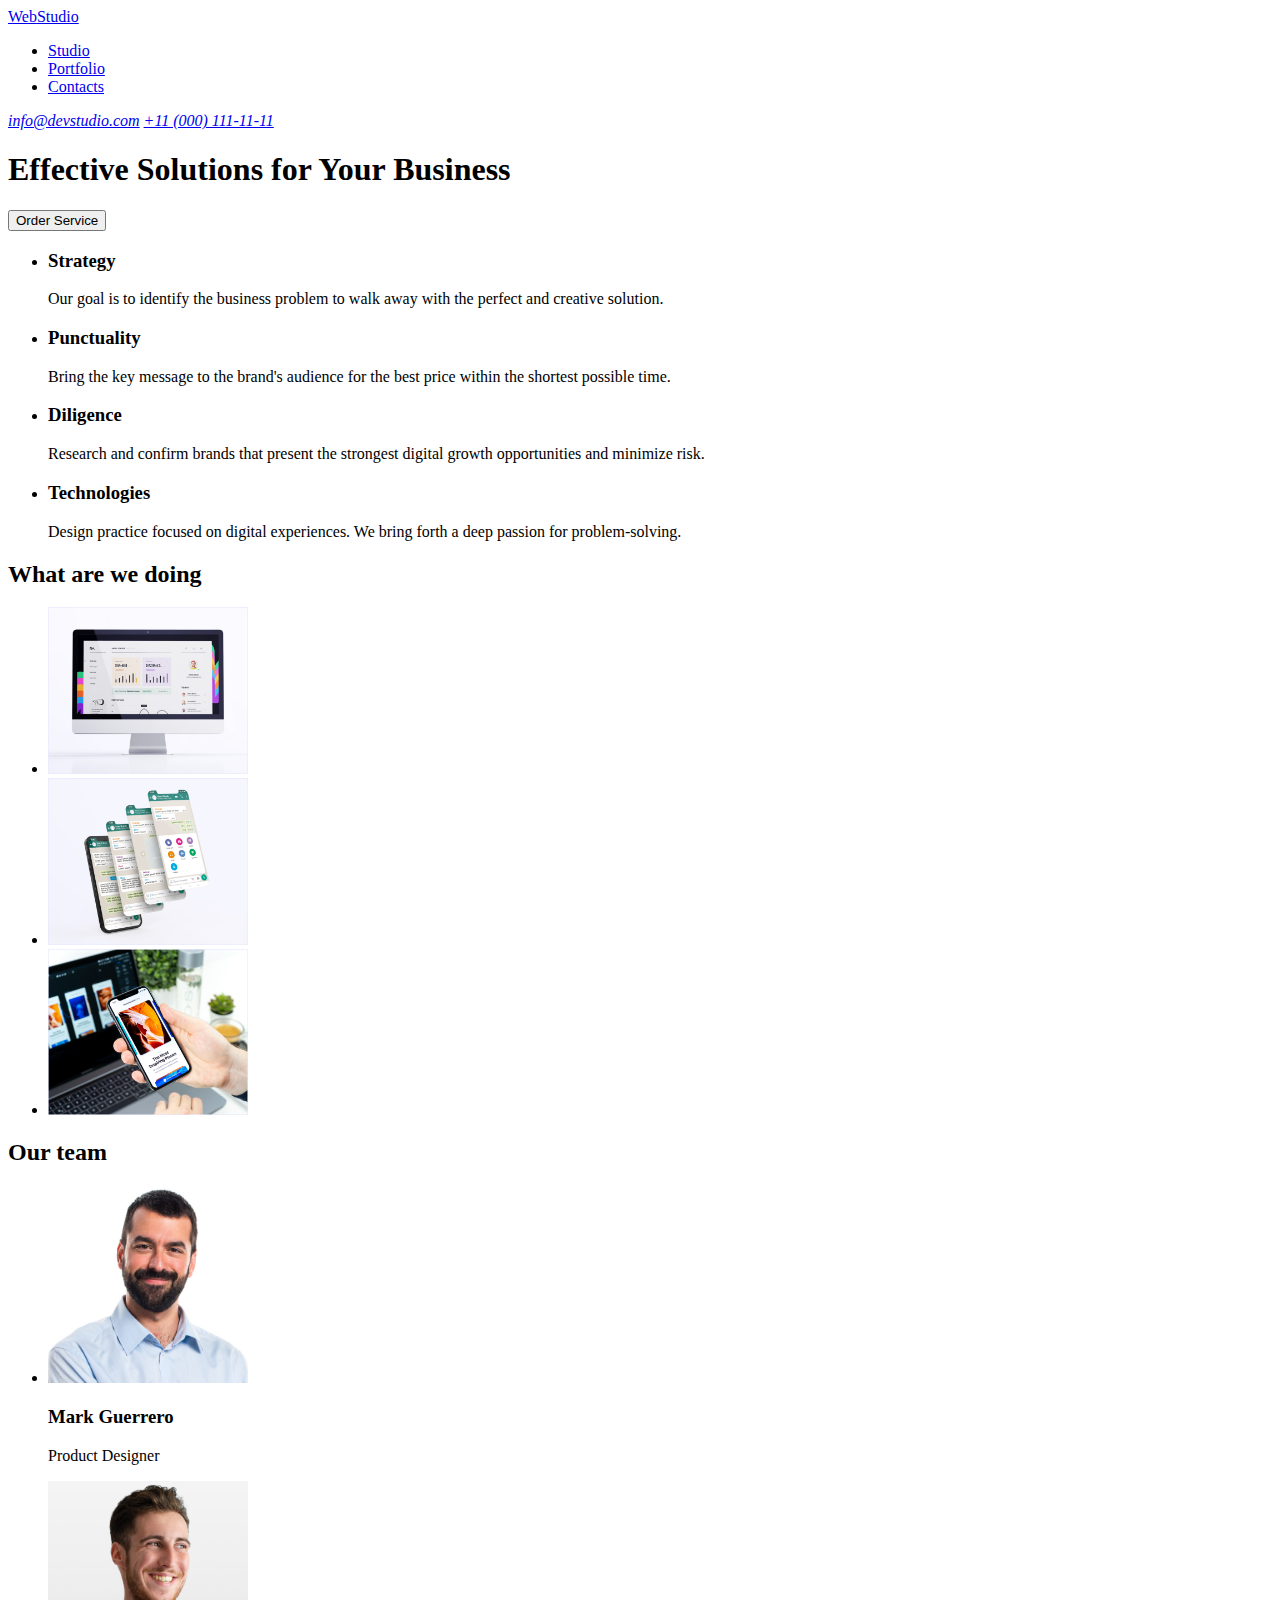
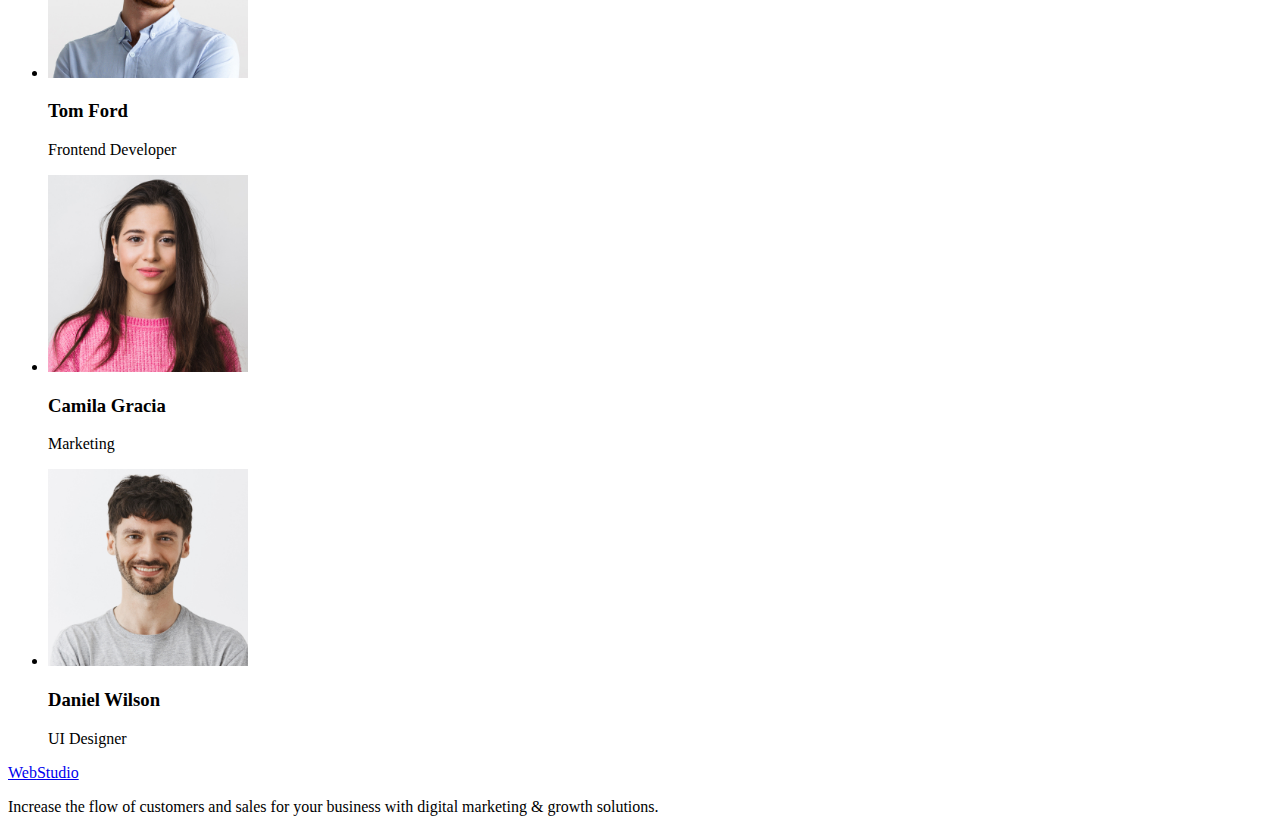
==== index.html @ 69e65d6e "first commit" ====
<!DOCTYPE html>
<html lang="en">
<head>
    <meta charset="UTF-8">
    <meta name="viewport" content="width=device-width, initial-scale=1.0">
    <title>Homework #1</title>
</head>
<body>
    <header>
        <a href="#" class="logo">
            Web<span class="logo-span">Studio</span>
        </a>

        <nav class="nav">
            <ul class="nav-list">
                <li class="nav-list-item">
                    <a href="#">Studio</a>
                </li>
                <li class="nav-list-item">
                    <a href="portfolio.html">Portfolio</a>
                </li>
                <li class="nav-list-item">
                    <a href="contacts.html">Contacts</a>
                </li>
            </ul>
        </nav>

        <address class="address">
            <a href="mailto:info@devstudio.com">info@devstudio.com</a>
            <a href="tel:+380000000000">+11 (000) 111-11-11</a>
        </address>
    </header>

    <main>
        <section>
            <h1>
                Effective Solutions for Your Business
            </h1>

            <button type="button">Order Service</button>
        </section>

        <section>
            <ul>
                <li>
                    <h3>Strategy</h3>
                    <p>Our goal is to identify the business problem to walk away with the perfect and creative solution.</p>
                </li>
                <li>
                    <h3>Punctuality</h3>
                    <p>Bring the key message to the brand's audience for the best price within the shortest possible time.</p>
                </li>
                <li>
                    <h3>Diligence</h3>
                    <p>Research and confirm brands that present the strongest digital growth opportunities and minimize risk.</p>
                </li>
                <li>
                    <h3>Technologies</h3>
                    <p>Design practice focused on digital experiences. We bring forth a deep passion for problem-solving.</p>
                </li>
            </ul>
        </section>

        <section>
            <h2>What are we doing</h2>

            <ul>
                <li>
                    <img src="images/rectangle-71.jpg" alt="web design" width="200">
                </li>
                <li>
                    <img src="images/rectangle-72.jpg" alt="web design" width="200">
                </li>
                <li>
                    <img src="images/rectangle-73.jpg" alt="web design" width="200">
                </li>
            </ul>
        </section>

        <section>
            <h2>Our team</h2>

            <ul>
                <li>
                    <img src="images/img1.jpg" alt="Mark Guerrero Image" width="200">
                    <h3>Mark Guerrero</h3>
                    <p>Product Designer</p>
                </li>
                <li>
                    <img src="images/img2.jpg" alt="Tom Ford Image" width="200">
                    <h3>Tom Ford</h3>
                    <p>Frontend Developer</p>
                </li>
                <li>
                    <img src="images/img3.jpg" alt="Camila Gracia Image" width="200">
                    <h3>Camila Gracia</h3>
                    <p>Marketing</p>
                </li>
                <li>
                    <img src="images/img4.jpg" alt="Daniel Wilson Image" width="200">
                    <h3>Daniel Wilson</h3>
                    <p>UI Designer</p>
                </li>
            </ul>
        </section>
    </main>

    <footer>
        <a href="#">
            Web<span>Studio</span>
        </a>

        <p>
            Increase the flow of customers and sales for your business with digital marketing & growth solutions.
        </p>
    </footer>
</body>
</html>
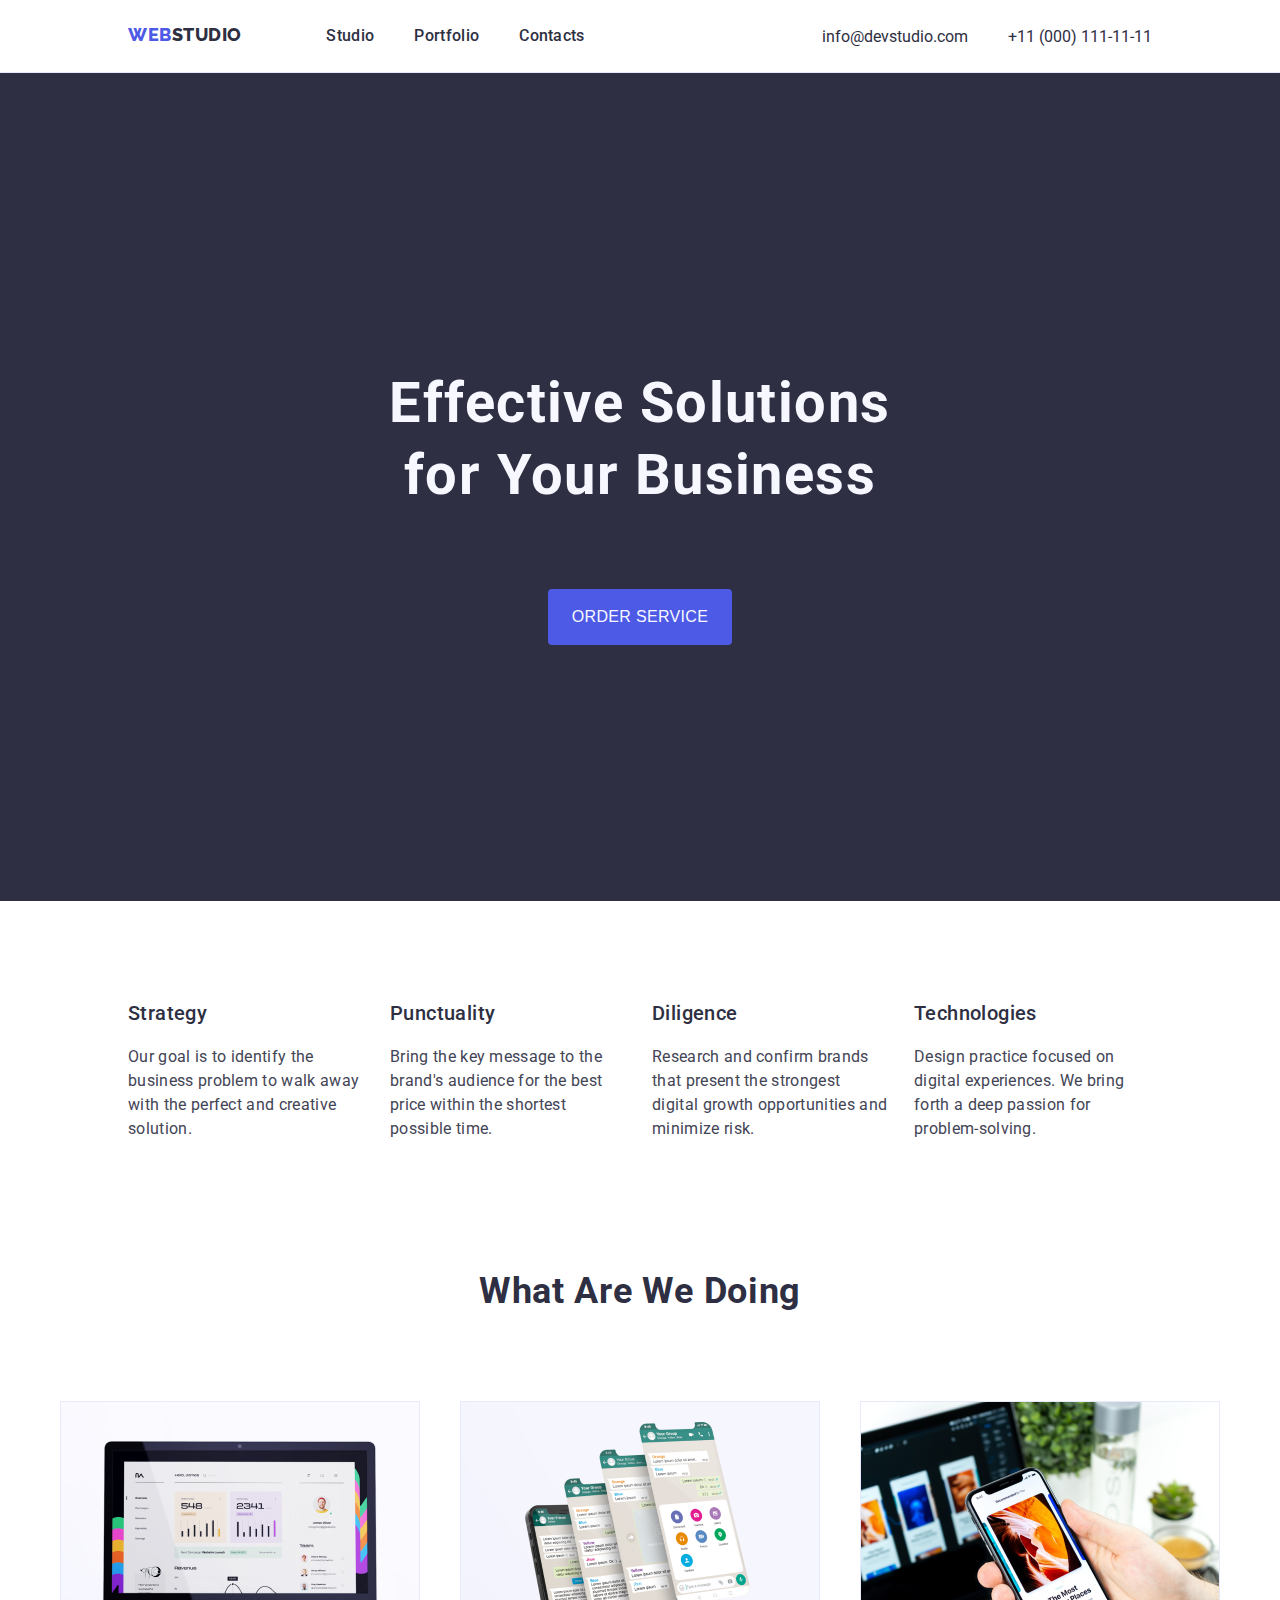
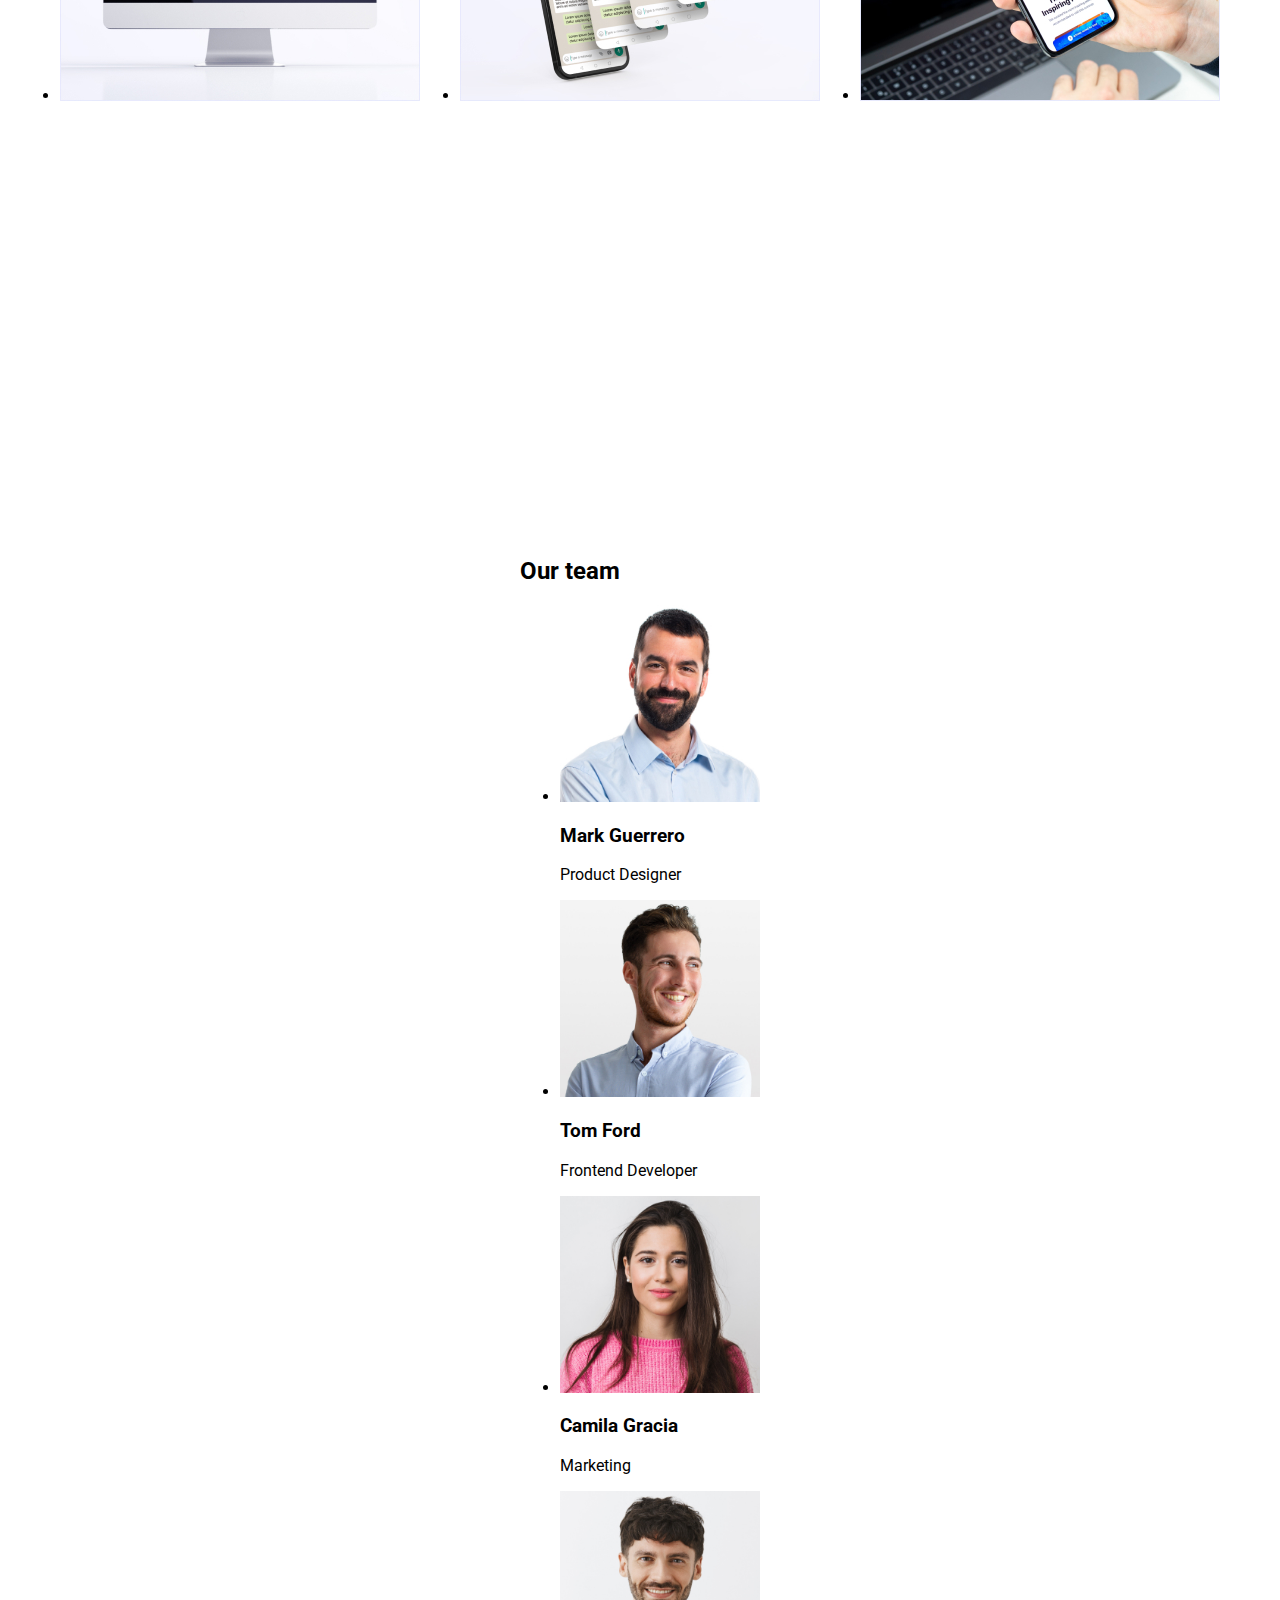
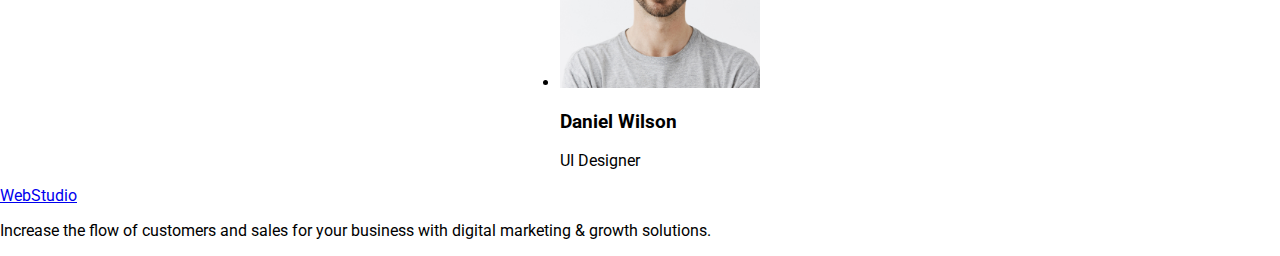
==== commit 446bebca: "dones -header, hero, and about" ====
--- a/index.html
+++ b/index.html
@@ -4,14 +4,18 @@
     <meta charset="UTF-8">
     <meta name="viewport" content="width=device-width, initial-scale=1.0">
     <title>Homework #1</title>
+    <link rel="stylesheet" href="css/styles.css">
+    <link rel="preconnect" href="https://fonts.googleapis.com">
+    <link rel="preconnect" href="https://fonts.gstatic.com" crossorigin>
+    <link href="https://fonts.googleapis.com/css2?family=Raleway:wght@800&family=Roboto:wght@400;500;700;900&display=swap" rel="stylesheet">
+    <link rel="stylesheet" href="https://cdn.jsdelivr.net/npm/bootstrap-icons@1.10.5/font/bootstrap-icons.css">
 </head>
 <body>
-    <header>
-        <a href="#" class="logo">
-            Web<span class="logo-span">Studio</span>
-        </a>
-
+    <header class="header">
         <nav class="nav">
+            <a href="#" class="logo">
+                <span class="logo-span">Web</span>Studio
+            </a>
             <ul class="nav-list">
                 <li class="nav-list-item">
                     <a href="#">Studio</a>
@@ -23,6 +27,22 @@
                     <a href="contacts.html">Contacts</a>
                 </li>
             </ul>
+            <button class="nav-btn" type="button">
+                <i class="bi bi-list"></i>
+            </button>
+            <div class="dropdown" style="display: none;">
+                <ul class="dropdown-list">
+                    <li class="dropdown-list-item">
+                        <a href="#">Studio</a>
+                    </li>
+                    <li class="dropdown-list-item">
+                        <a href="portfolio.html">Portfolio</a>
+                    </li>
+                    <li class="dropdown-list-item">
+                        <a href="contacts.html">Contacts</a>
+                    </li>
+                </ul>
+            </div>
         </nav>
 
         <address class="address">
@@ -31,48 +51,52 @@
         </address>
     </header>
 
-    <main>
-        <section>
-            <h1>
+    <main class="main">
+        <section class="hero">
+            <h1 class="hero-title">
                 Effective Solutions for Your Business
             </h1>
 
-            <button type="button">Order Service</button>
+            <button type="button" class="hero-btn">
+                Order Service
+            </button>
         </section>
 
-        <section>
-            <ul>
-                <li>
+        <section class="about">
+            <ul class="about-list">
+                <li class="about-list-item">
                     <h3>Strategy</h3>
                     <p>Our goal is to identify the business problem to walk away with the perfect and creative solution.</p>
                 </li>
-                <li>
+                <li class="about-list-item">
                     <h3>Punctuality</h3>
                     <p>Bring the key message to the brand's audience for the best price within the shortest possible time.</p>
                 </li>
-                <li>
+                <li class="about-list-item">
                     <h3>Diligence</h3>
                     <p>Research and confirm brands that present the strongest digital growth opportunities and minimize risk.</p>
                 </li>
-                <li>
+                <li class="about-list-item">
                     <h3>Technologies</h3>
                     <p>Design practice focused on digital experiences. We bring forth a deep passion for problem-solving.</p>
                 </li>
             </ul>
         </section>
 
-        <section>
-            <h2>What are we doing</h2>
+        <section class="services">
+            <h2 class="services-title">
+                What are we doing
+            </h2>
 
-            <ul>
-                <li>
-                    <img src="images/rectangle-71.jpg" alt="web design" width="200">
+            <ul class="services-list">
+                <li class="services-list-item">
+                    <img src="images/rectangle-71.jpg" alt="web design">
                 </li>
-                <li>
-                    <img src="images/rectangle-72.jpg" alt="web design" width="200">
+                <li class="services-list-item">
+                    <img src="images/rectangle-72.jpg" alt="web design">
                 </li>
-                <li>
-                    <img src="images/rectangle-73.jpg" alt="web design" width="200">
+                <li class="services-list-item">
+                    <img src="images/rectangle-73.jpg" alt="web design">
                 </li>
             </ul>
         </section>
--- a/css/styles.css
+++ b/css/styles.css
@@ -0,0 +1,157 @@
+body {
+  margin: 0;
+  padding: 0;
+  font-family: "Roboto", sans-serif;
+}
+body .header {
+  display: flex;
+  justify-content: center;
+  align-items: center;
+  border-bottom: 1px solid #E7E9FC;
+  height: 72px;
+  padding: 0 10%;
+}
+body .header .nav .logo {
+  color: #2E2F42;
+  font-family: Raleway;
+  font-size: 18px;
+  font-style: normal;
+  font-weight: 800;
+  letter-spacing: 0.54px;
+  text-transform: uppercase;
+  text-decoration: none;
+  margin-right: 40px;
+}
+body .header .nav .logo-span {
+  color: #4D5AE5;
+}
+body .header .nav-list {
+  display: inline-flex;
+  align-items: flex-start;
+  gap: 40px;
+  list-style: none;
+}
+body .header .nav-list-item {
+  font-size: 16px;
+  letter-spacing: 0.32px;
+  font-weight: 500;
+  line-height: 24px;
+}
+body .header .nav-list-item a {
+  color: #2E2F42;
+  font-weight: 500;
+  text-decoration: none;
+}
+body .header .nav-btn {
+  display: none;
+}
+body .header .address {
+  display: flex;
+  align-items: flex-end;
+  gap: 40px;
+  margin-left: auto;
+}
+body .header .address a {
+  color: #2E2F42;
+  font-style: normal;
+  font-weight: 400;
+  text-decoration: none;
+}
+body .main {
+  display: flex;
+  justify-content: center;
+  align-items: center;
+  flex-direction: column;
+}
+body .main .hero {
+  display: flex;
+  justify-content: center;
+  align-items: center;
+  flex-direction: column;
+  gap: 40px;
+  height: calc(100vh - 72px);
+  width: 100%;
+  background-color: #2E2F42;
+}
+body .main .hero-title {
+  letter-spacing: 1.44px;
+  line-height: 72px;
+  text-align: center;
+  color: #F7F8FF;
+  font-size: 56px;
+  font-weight: 700;
+  word-wrap: break-word;
+  width: 540px;
+}
+body .main .hero-btn {
+  background-color: #4D5AE5;
+  border-radius: 4px;
+  border: none;
+  color: #F7F8FF;
+  font-size: 16px;
+  font-weight: 500;
+  letter-spacing: 0.32px;
+  line-height: 24px;
+  padding: 16px 24px;
+  text-align: center;
+  text-decoration: none;
+  text-transform: uppercase;
+  transition: all 0.3s ease-in-out;
+}
+body .main .hero-btn:hover {
+  background-color: #2131df;
+}
+body .main .about {
+  display: flex;
+  justify-content: center;
+  align-items: center;
+  flex-direction: row;
+  padding: 0 10%;
+}
+body .main .about-list {
+  display: flex;
+  gap: 24px;
+  margin: 80px 0;
+  padding: 0;
+}
+body .main .about-list-item {
+  width: 25%;
+  padding: 0;
+  margin: 0;
+  list-style: none;
+}
+body .main .about-list-item h3 {
+  color: #2E2F42;
+  font-size: 20px;
+  font-weight: 500;
+  letter-spacing: 0.4px;
+}
+body .main .about-list-item p {
+  color: #434455;
+  letter-spacing: 0.32px;
+  line-height: 1.5;
+}
+body .main .services {
+  display: flex;
+  align-items: center;
+  flex-direction: column;
+  gap: 40px;
+  height: 100vh;
+  width: 100%;
+}
+body .main .services-title {
+  color: #2E2F42;
+  line-height: 48px;
+  text-align: center;
+  font-size: 36px;
+  font-weight: 700;
+  letter-spacing: 0.72px;
+  text-transform: capitalize;
+}
+body .main .services-list {
+  display: flex;
+  gap: 40px;
+  padding: 0;
+}
+
+/*# sourceMappingURL=styles.css.map */
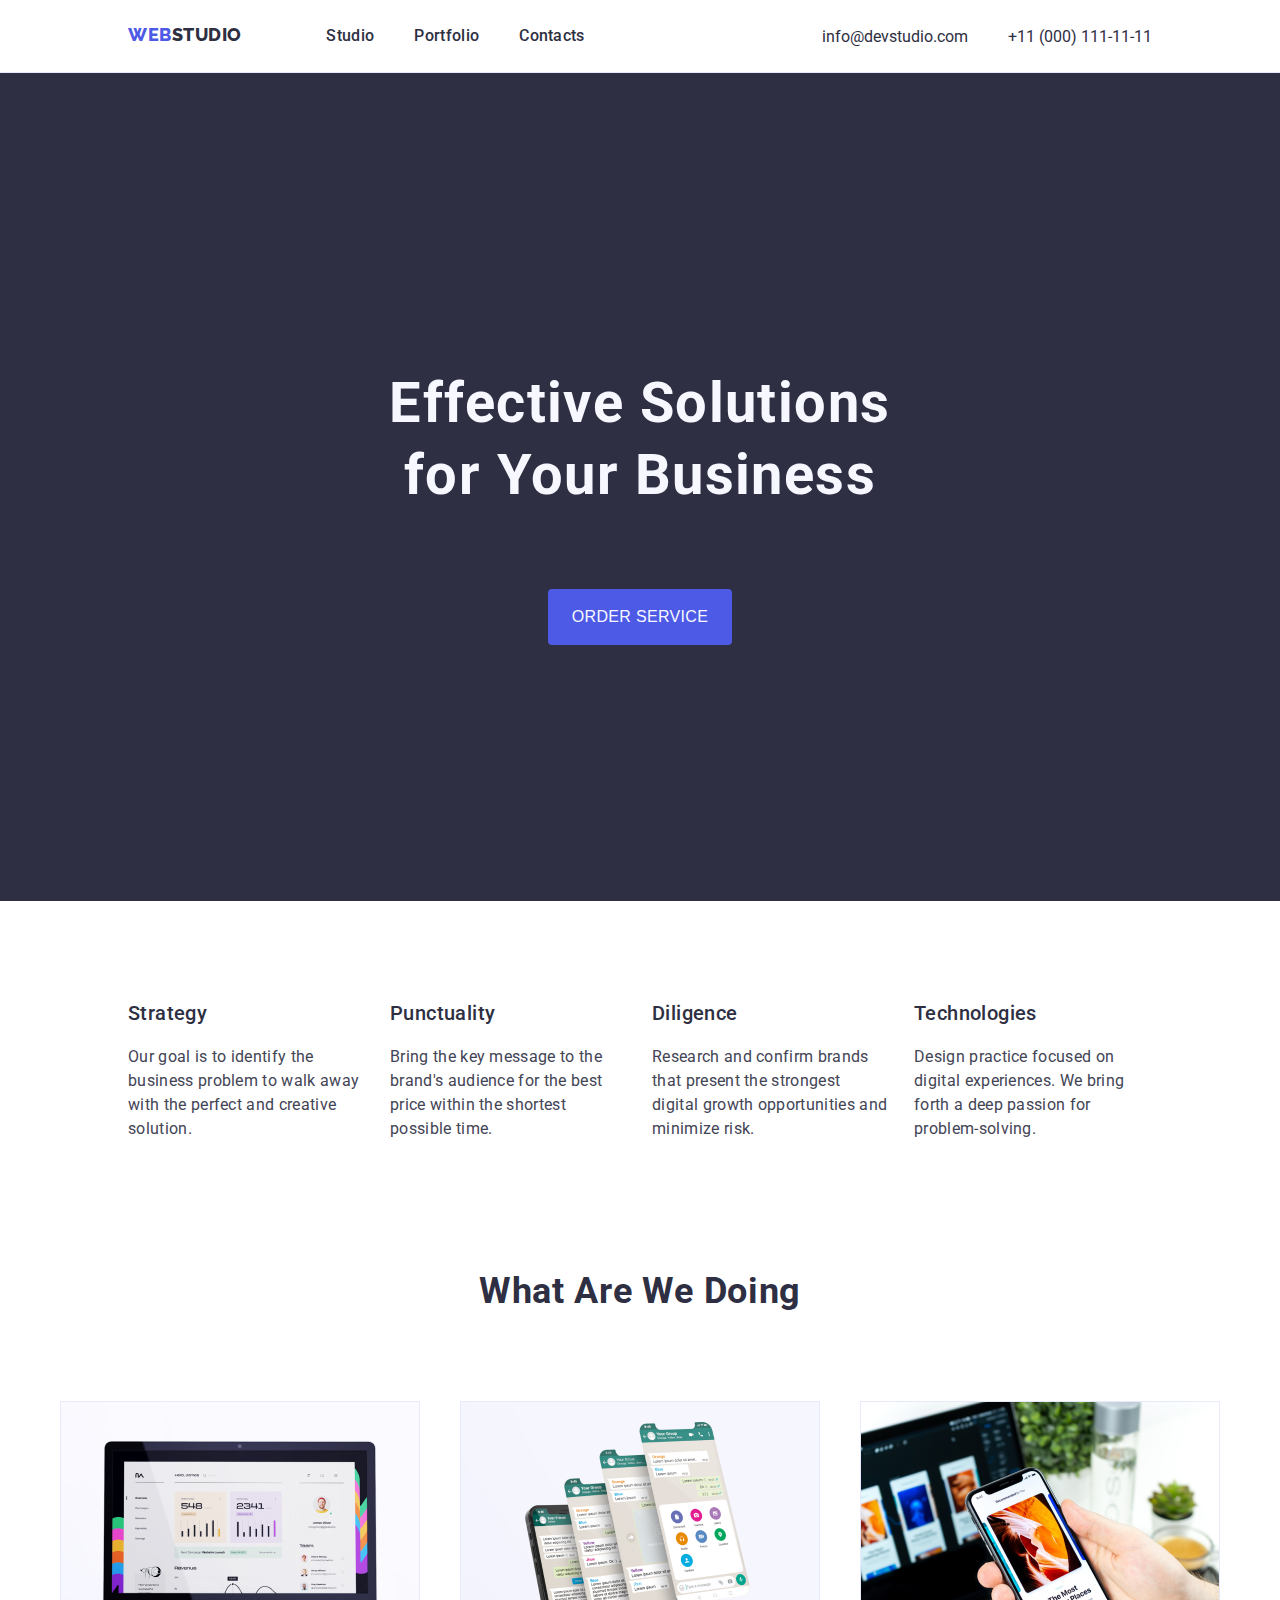
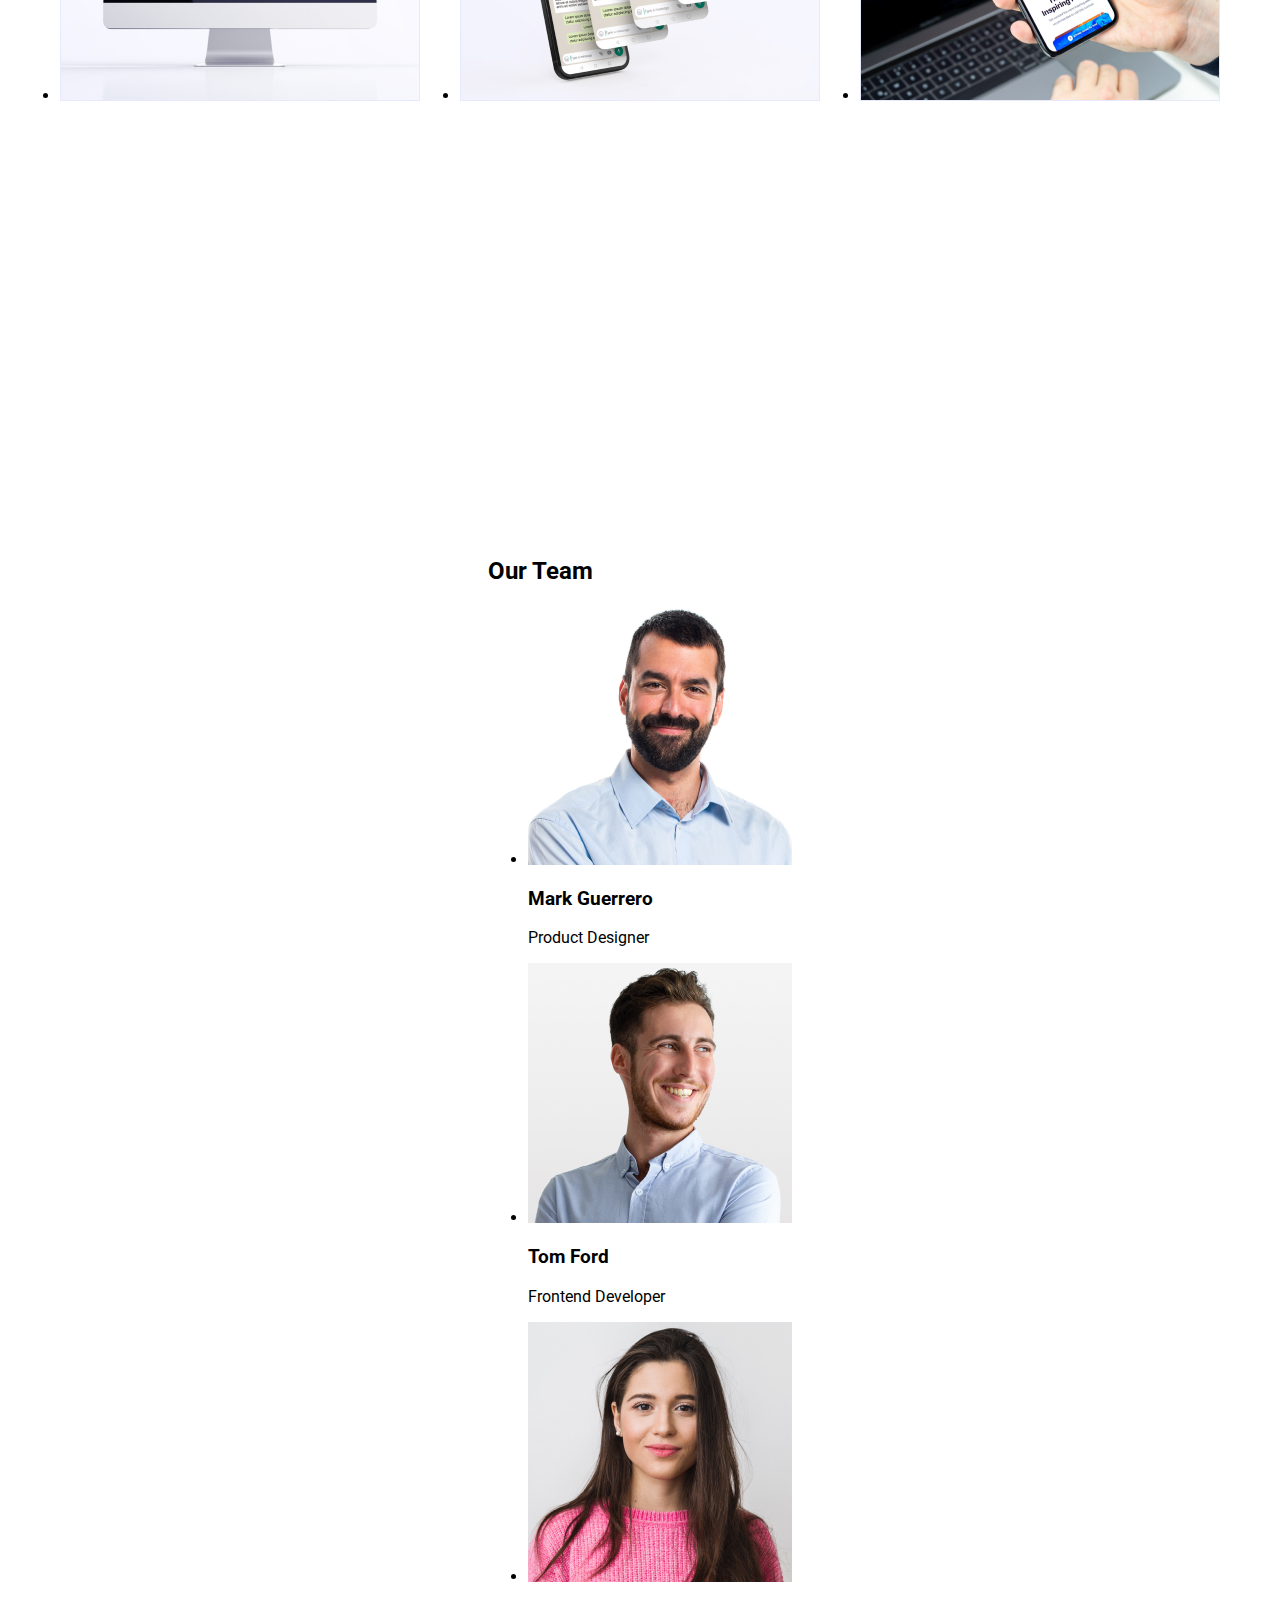
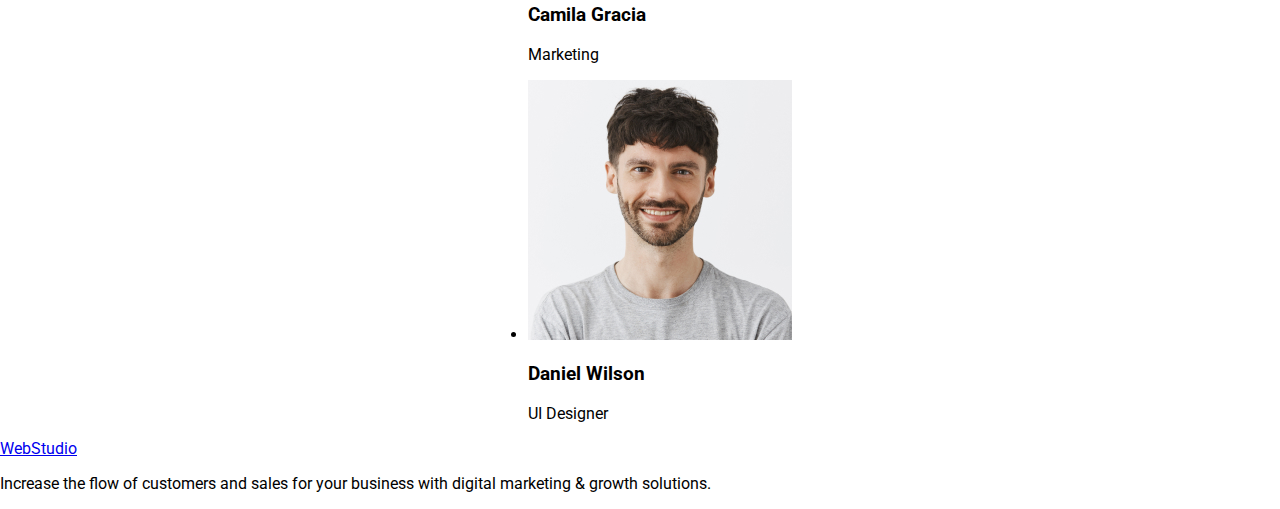
==== commit fa786f00: "done styling index file" ====
--- a/index.html
+++ b/index.html
@@ -101,27 +101,29 @@
             </ul>
         </section>
 
-        <section>
-            <h2>Our team</h2>
+        <section class="team">
+            <h2 class="team-title">
+                Our Team
+            </h2>
 
-            <ul>
-                <li>
-                    <img src="images/img1.jpg" alt="Mark Guerrero Image" width="200">
+            <ul class="team-list">
+                <li class="team-list-item">
+                    <img src="images/img1.jpg" alt="Mark Guerrero Image">
                     <h3>Mark Guerrero</h3>
                     <p>Product Designer</p>
                 </li>
-                <li>
-                    <img src="images/img2.jpg" alt="Tom Ford Image" width="200">
+                <li class="team-list-item">
+                    <img src="images/img2.jpg" alt="Tom Ford Image">
                     <h3>Tom Ford</h3>
                     <p>Frontend Developer</p>
                 </li>
-                <li>
-                    <img src="images/img3.jpg" alt="Camila Gracia Image" width="200">
+                <li class="team-list-item">
+                    <img src="images/img3.jpg" alt="Camila Gracia Image">
                     <h3>Camila Gracia</h3>
                     <p>Marketing</p>
                 </li>
-                <li>
-                    <img src="images/img4.jpg" alt="Daniel Wilson Image" width="200">
+                <li class="team-list-item">
+                    <img src="images/img4.jpg" alt="Daniel Wilson Image">
                     <h3>Daniel Wilson</h3>
                     <p>UI Designer</p>
                 </li>
@@ -129,9 +131,9 @@
         </section>
     </main>
 
-    <footer>
-        <a href="#">
-            Web<span>Studio</span>
+    <footer class="footer">
+        <a href="#" class="footer-logo">
+            <span class="footer-logo-span">Web</span>Studio
         </a>
 
         <p>
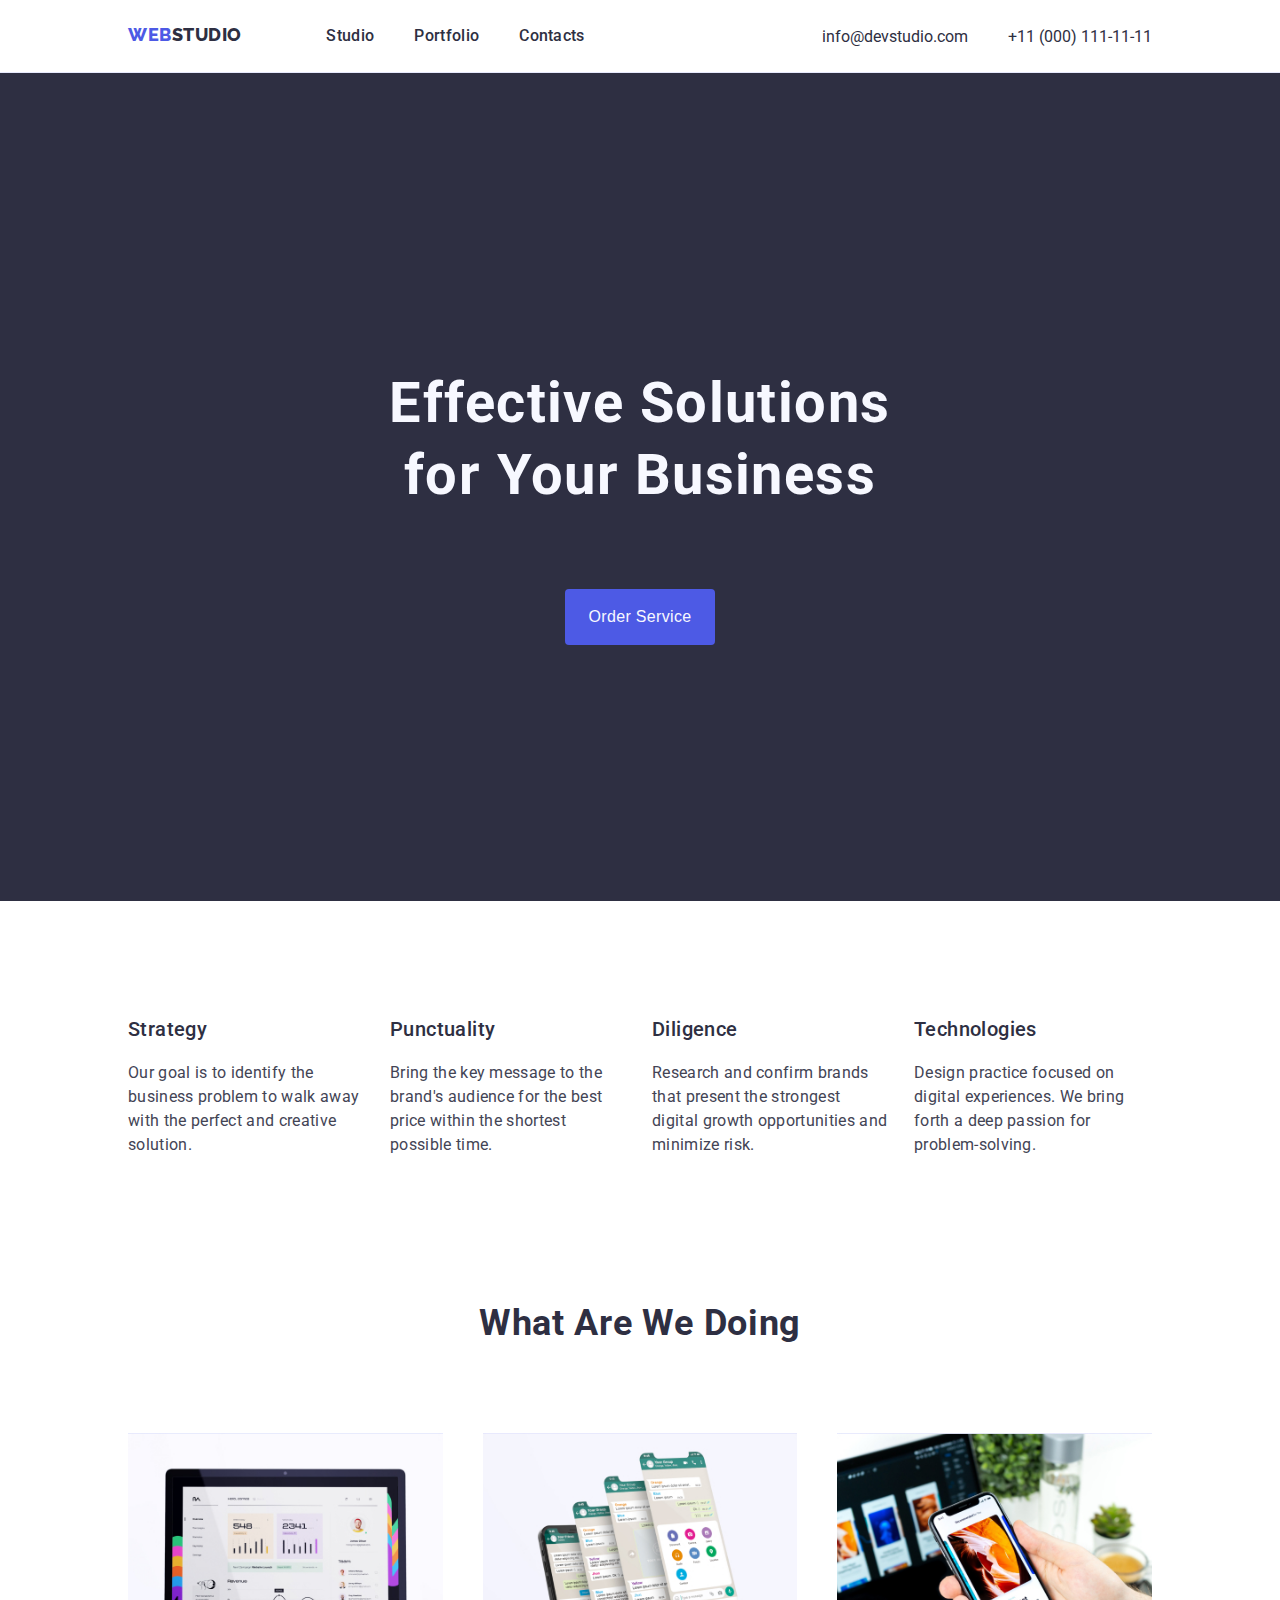
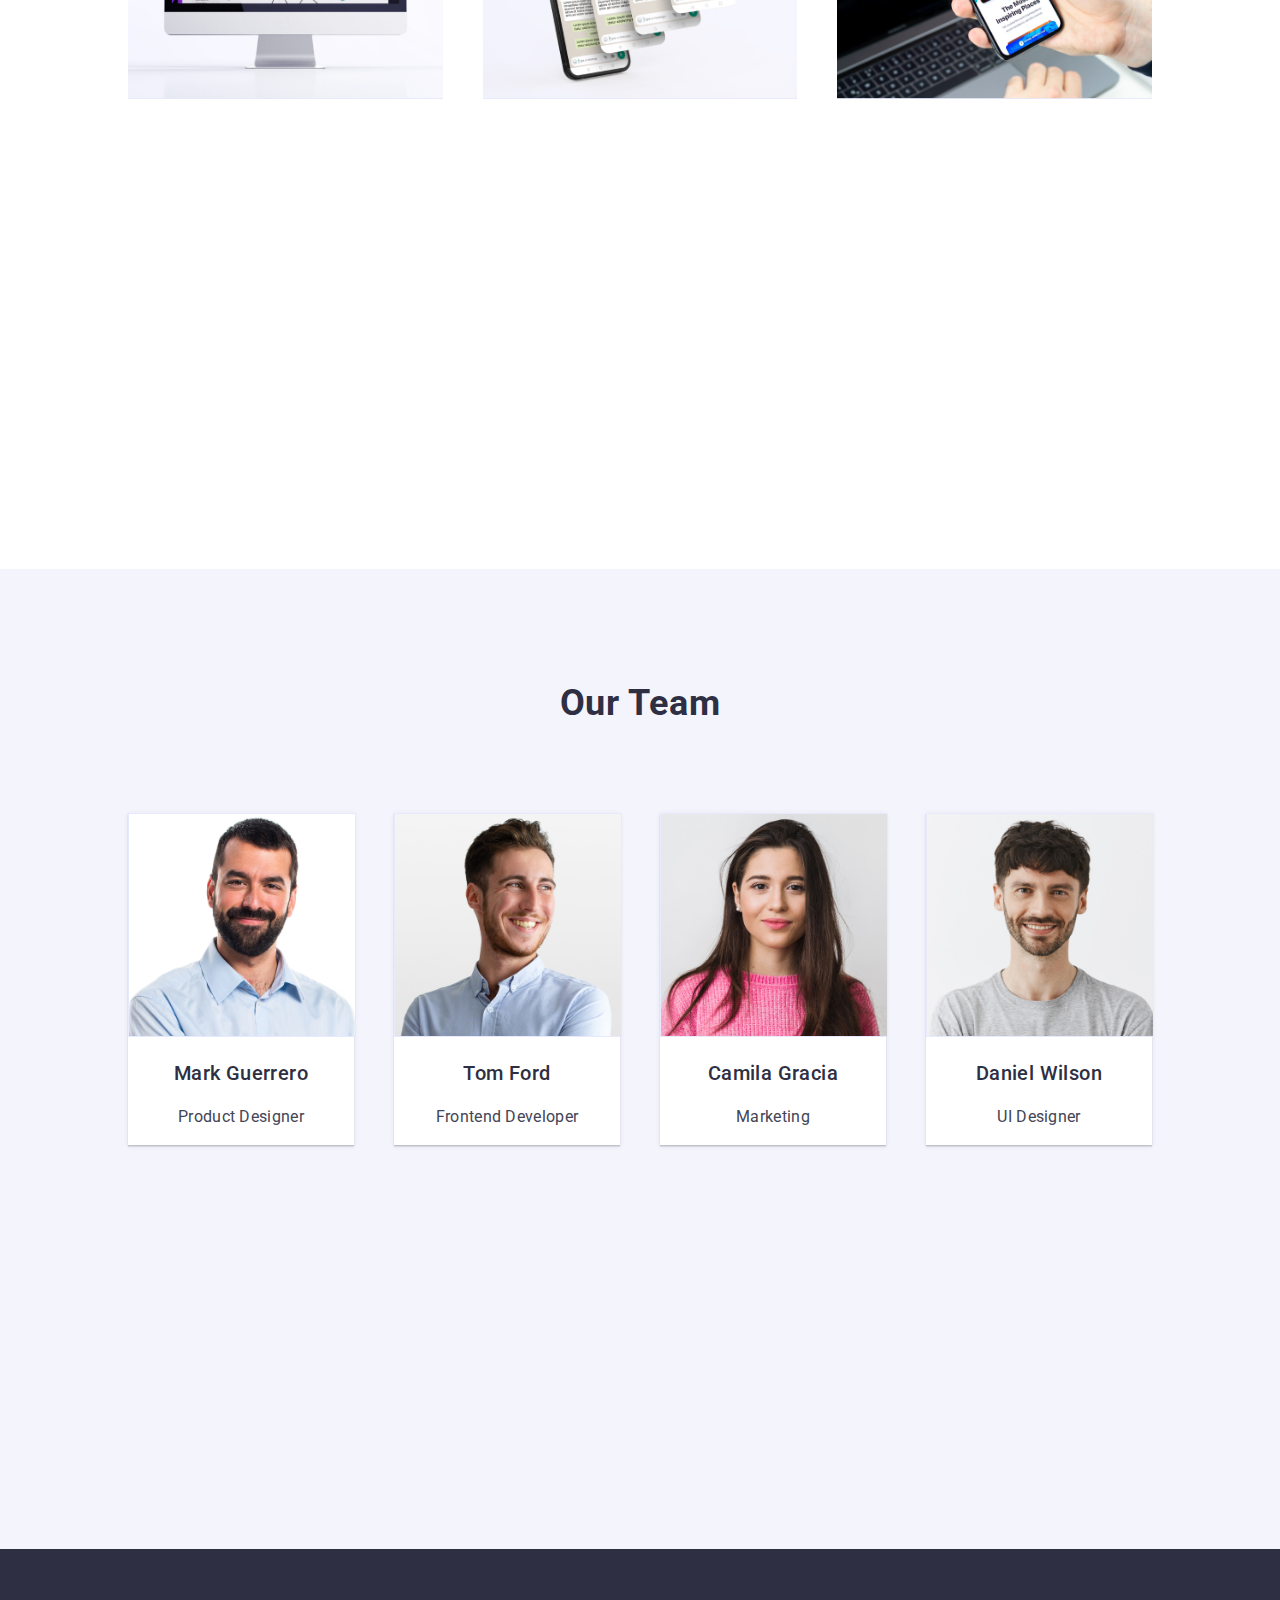
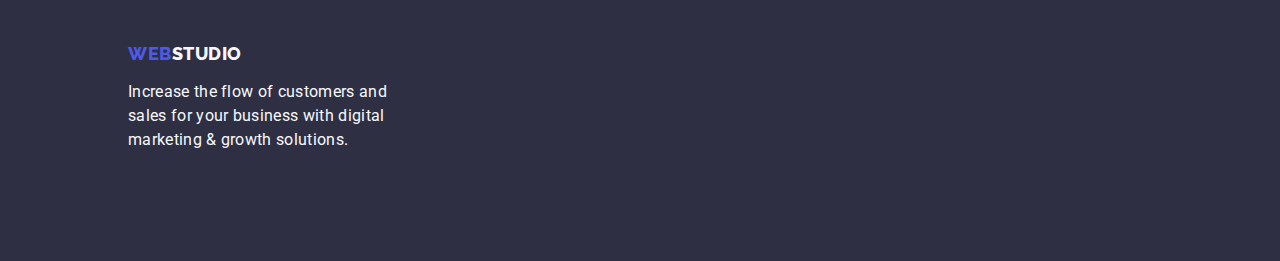
==== commit 9a80ac60: "finished portfolio" ====
--- a/index.html
+++ b/index.html
@@ -18,7 +18,7 @@
             </a>
             <ul class="nav-list">
                 <li class="nav-list-item">
-                    <a href="#">Studio</a>
+                    <a href="index.html">Studio</a>
                 </li>
                 <li class="nav-list-item">
                     <a href="portfolio.html">Portfolio</a>
--- a/css/styles.css
+++ b/css/styles.css
@@ -95,8 +95,9 @@
   padding: 16px 24px;
   text-align: center;
   text-decoration: none;
-  text-transform: uppercase;
+  text-transform: capitalize;
   transition: all 0.3s ease-in-out;
+  cursor: pointer;
 }
 body .main .hero-btn:hover {
   background-color: #2131df;
@@ -107,11 +108,11 @@
   align-items: center;
   flex-direction: row;
   padding: 0 10%;
+  padding-top: 80px;
 }
 body .main .about-list {
   display: flex;
   gap: 24px;
-  margin: 80px 0;
   padding: 0;
 }
 body .main .about-list-item {
@@ -136,8 +137,9 @@
   align-items: center;
   flex-direction: column;
   gap: 40px;
+  padding: 0 10%;
+  padding-top: 80px;
   height: 100vh;
-  width: 100%;
 }
 body .main .services-title {
   color: #2E2F42;
@@ -152,6 +154,171 @@
   display: flex;
   gap: 40px;
   padding: 0;
+  list-style: none;
+}
+body .main .services-list img {
+  width: 100%;
+  height: 100%;
+  object-fit: cover;
+}
+body .main .team {
+  display: flex;
+  align-items: center;
+  flex-direction: column;
+  gap: 40px;
+  padding: 0 10%;
+  padding-top: 80px;
+  background-color: #F4F4FD;
+  height: 100vh;
+}
+body .main .team-title {
+  color: #2E2F42;
+  line-height: 48px;
+  text-align: center;
+  font-size: 36px;
+  font-weight: 700;
+  letter-spacing: 0.72px;
+  text-transform: capitalize;
+}
+body .main .team-list {
+  display: flex;
+  gap: 40px;
+  padding: 0;
+  list-style: none;
+}
+body .main .team-list-item {
+  list-style: none;
+  text-align: center;
+  background-color: white;
+  box-shadow: 0px 2px 1px 0px rgba(46, 47, 66, 0.08), 0px 1px 1px 0px rgba(46, 47, 66, 0.16), 0px 1px 6px 0px rgba(46, 47, 66, 0.08);
+}
+body .main .team-list-item img {
+  width: 100%;
+  object-fit: cover;
+  border: 1px solid #E7E9FC;
+}
+body .main .team-list-item h3 {
+  color: #2E2F42;
+  font-size: 20px;
+  font-weight: 500;
+  letter-spacing: 0.4px;
+}
+body .main .team-list-item p {
+  color: #434455;
+  letter-spacing: 0.32px;
+  line-height: 1.5;
+}
+body .portfolio-main {
+  display: flex;
+  justify-content: center;
+  align-items: center;
+  flex-direction: column;
+}
+body .portfolio-main .portfolio {
+  display: flex;
+  align-items: center;
+  flex-direction: column;
+  gap: 40px;
+  padding: 0 10%;
+  padding-top: 80px;
+}
+body .portfolio-main .portfolio .filter-list {
+  display: flex;
+  gap: 40px;
+  padding: 0;
+}
+body .portfolio-main .portfolio .filter-list-item {
+  list-style: none;
+}
+body .portfolio-main .portfolio .filter-list-item .btn {
+  padding: 12px 24px;
+  border-radius: 4px;
+  color: #4D5AE5;
+  background: #E7E9FC;
+  box-shadow: 0px 4px 8px rgba(0, 0, 0, 0.08);
+  border: 1px solid #E7E9FC;
+  border: none;
+  cursor: pointer;
+  font-size: 16px;
+  font-weight: 500;
+  line-height: 24px;
+  letter-spacing: 0.42px;
+  text-decoration: none;
+  transition: all 0.3s ease-in-out;
+}
+body .portfolio-main .portfolio .filter-list-item .btn:hover {
+  box-shadow: 0px 4px 8px rgba(0, 0, 0, 0.16);
+  background-color: rgba(77, 104, 255, 0.16);
+}
+body .portfolio-main .portfolio .filter-list-item .btn:active {
+  transform: scale(0.95);
+  color: #E7E9FC;
+  background: #4D5AE5;
+}
+body .portfolio-main .portfolio .filter-list-item .btn.active {
+  color: #E7E9FC;
+  background: #4D5AE5;
+  box-shadow: 0px 4px 8px rgba(0, 0, 0, 0.08);
+}
+body .portfolio-main .portfolio .portfolio-list {
+  display: flex;
+  justify-content: space-between;
+  flex-wrap: wrap;
+  gap: 40px;
+  padding: 0;
+  list-style: none;
+  margin-bottom: 80px;
+}
+body .portfolio-main .portfolio .portfolio-list-item {
+  box-shadow: 0px 2px 1px 0px rgba(46, 47, 66, 0.08), 0px 1px 1px 0px rgba(46, 47, 66, 0.16), 0px 1px 6px 0px rgba(46, 47, 66, 0.08);
+  width: calc(33.333% - 40px);
+  background-color: #fff;
+}
+body .portfolio-main .portfolio .portfolio-list-item img {
+  width: 100%;
+  object-fit: cover;
+  border: 1px solid #E7E9FC;
+}
+body .portfolio-main .portfolio .portfolio-list-item h2 {
+  color: #2E2F42;
+  font-size: 20px;
+  font-weight: 500;
+  letter-spacing: 0.4px;
+  padding: 0 16px;
+}
+body .portfolio-main .portfolio .portfolio-list-item p {
+  color: #2E2F42;
+  letter-spacing: 0.32px;
+  padding: 0 16px;
+}
+body .footer {
+  display: flex;
+  justify-content: center;
+  align-items: flex-start;
+  flex-direction: column;
+  padding: 0 10%;
+  background-color: #2E2F42;
+  height: 312px;
+}
+body .footer-logo {
+  color: #F7F8FF;
+  font-family: Raleway;
+  font-size: 18px;
+  font-style: normal;
+  font-weight: 800;
+  letter-spacing: 0.54px;
+  text-transform: uppercase;
+  text-decoration: none;
+  margin-right: 40px;
+}
+body .footer-logo-span {
+  color: #4D5AE5;
+}
+body .footer p {
+  color: #F7F8FF;
+  width: 264px;
+  line-height: 24px;
+  letter-spacing: 0.32px;
 }
 
 /*# sourceMappingURL=styles.css.map */
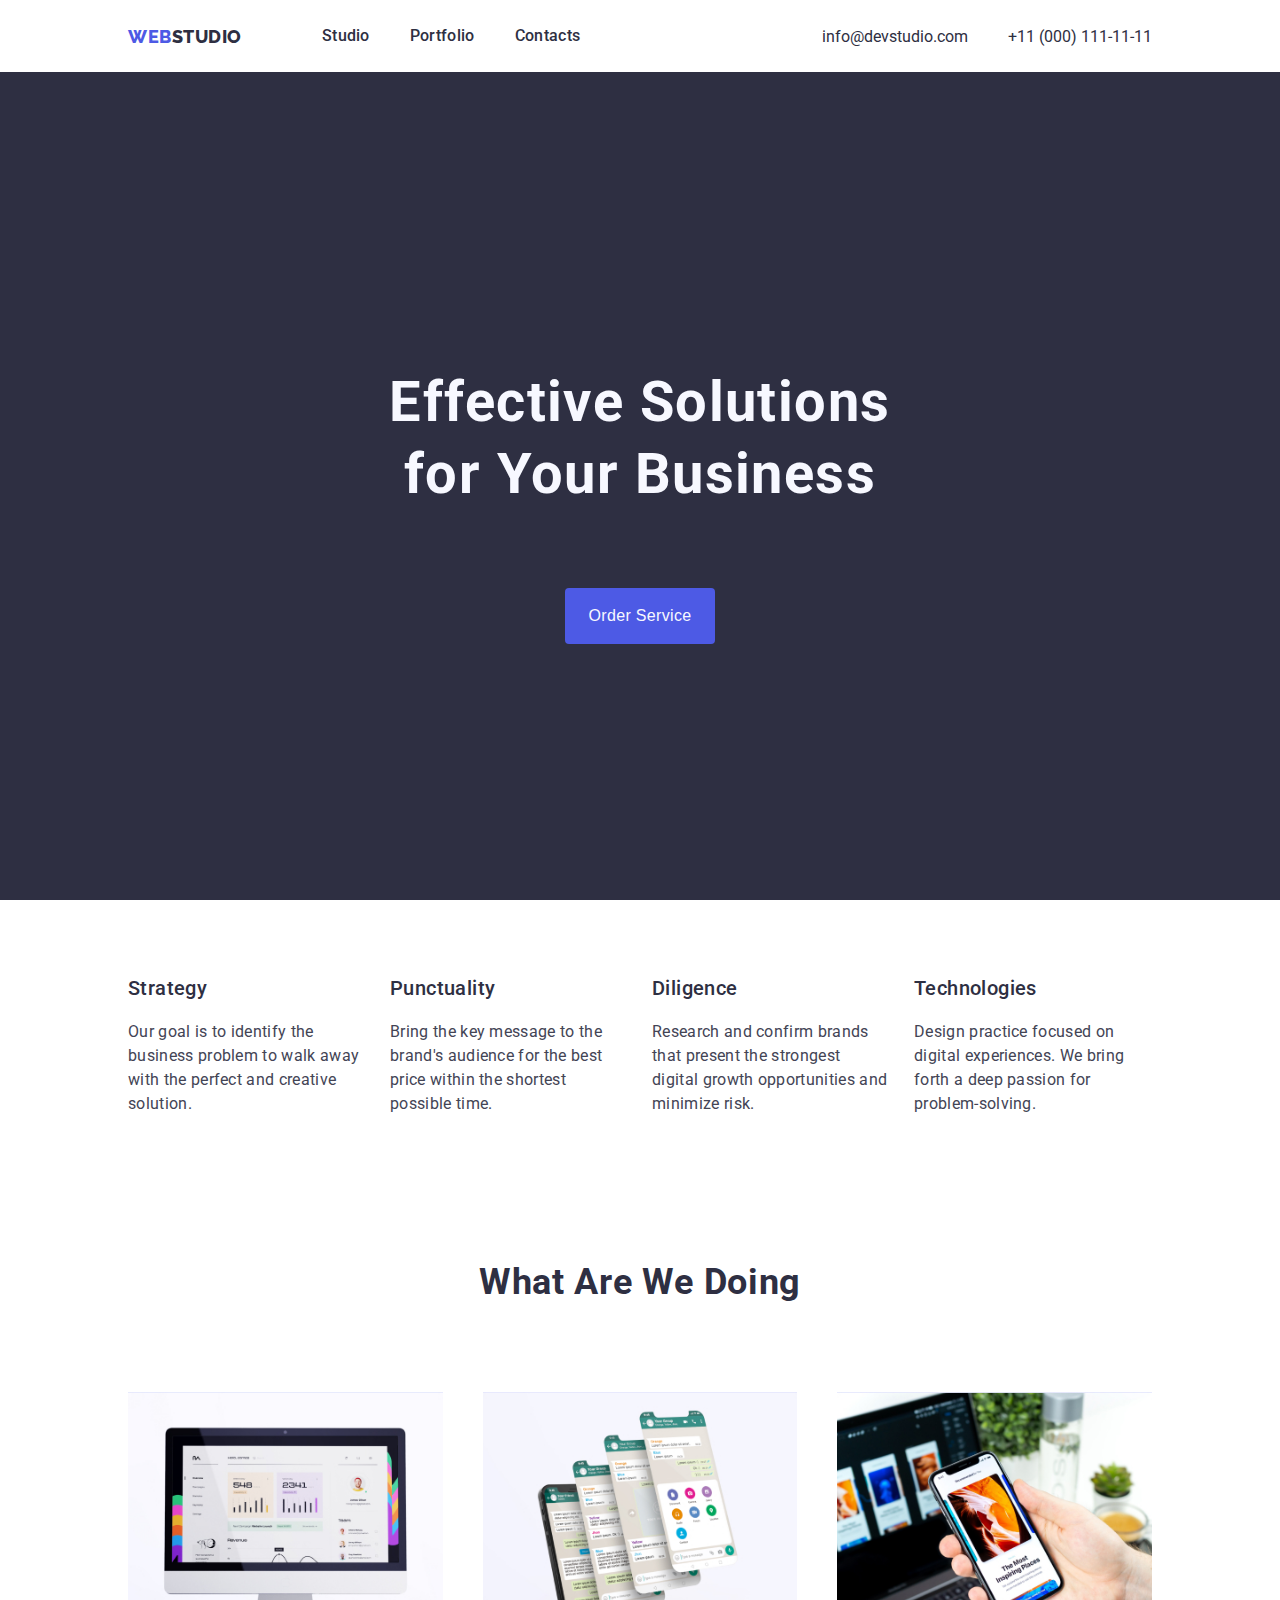
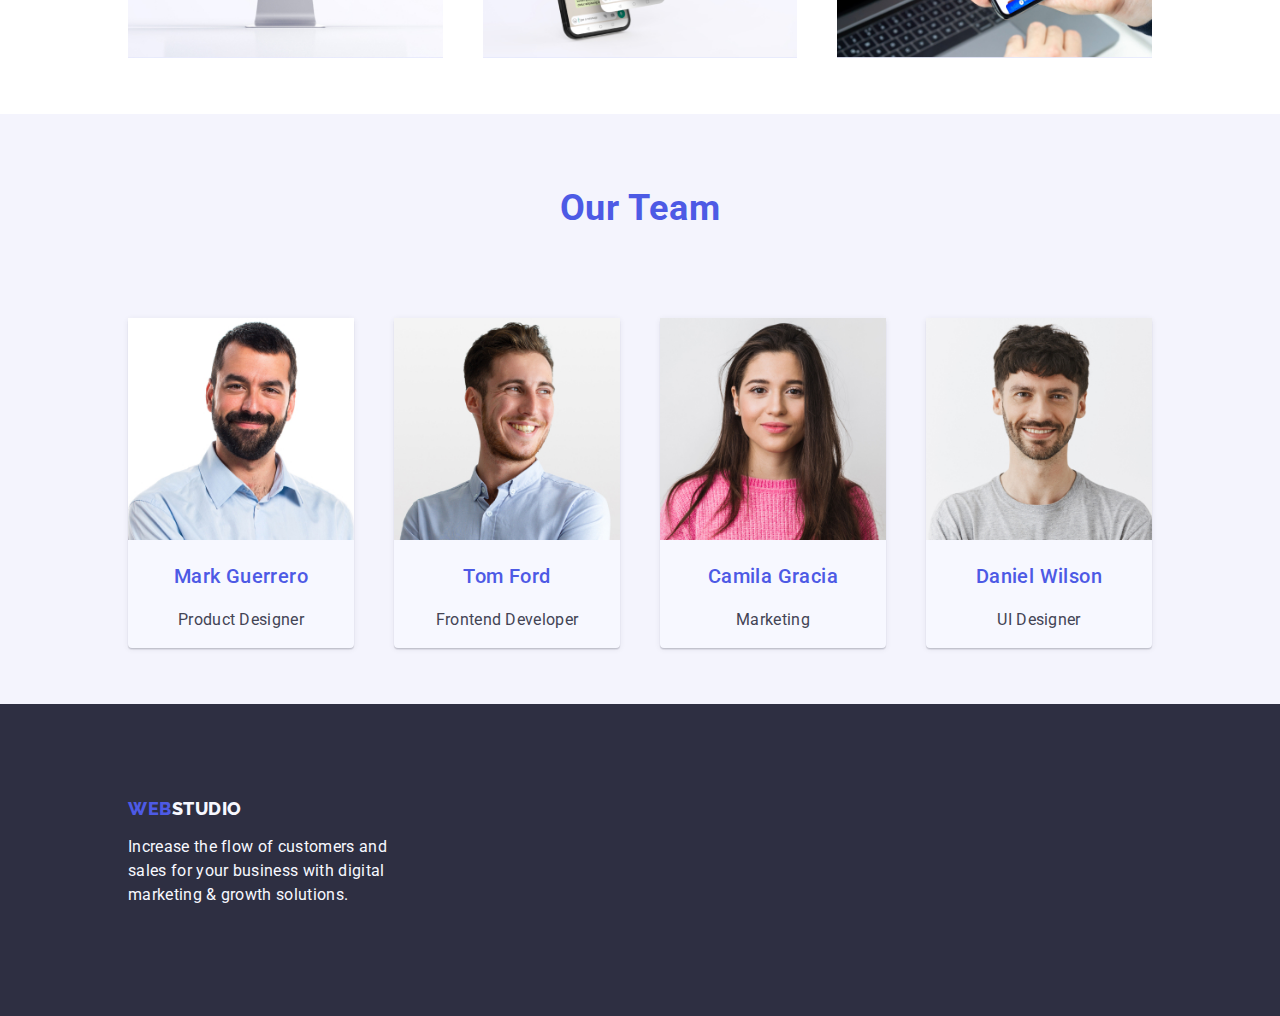
==== commit ae9339a2: "first refine" ====
--- a/index.html
+++ b/index.html
@@ -11,9 +11,9 @@
     <link rel="stylesheet" href="https://cdn.jsdelivr.net/npm/bootstrap-icons@1.10.5/font/bootstrap-icons.css">
 </head>
 <body>
-    <header class="header">
+    <header>
         <nav class="nav">
-            <a href="#" class="logo">
+            <a href="index.html" class="logo">
                 <span class="logo-span">Web</span>Studio
             </a>
             <ul class="nav-list">
@@ -27,22 +27,6 @@
                     <a href="contacts.html">Contacts</a>
                 </li>
             </ul>
-            <button class="nav-btn" type="button">
-                <i class="bi bi-list"></i>
-            </button>
-            <div class="dropdown" style="display: none;">
-                <ul class="dropdown-list">
-                    <li class="dropdown-list-item">
-                        <a href="#">Studio</a>
-                    </li>
-                    <li class="dropdown-list-item">
-                        <a href="portfolio.html">Portfolio</a>
-                    </li>
-                    <li class="dropdown-list-item">
-                        <a href="contacts.html">Contacts</a>
-                    </li>
-                </ul>
-            </div>
         </nav>
 
         <address class="address">
@@ -51,7 +35,7 @@
         </address>
     </header>
 
-    <main class="main">
+    <main>
         <section class="hero">
             <h1 class="hero-title">
                 Effective Solutions for Your Business
@@ -132,7 +116,7 @@
     </main>
 
     <footer class="footer">
-        <a href="#" class="footer-logo">
+        <a href="index.html" class="footer-logo">
             <span class="footer-logo-span">Web</span>Studio
         </a>
 
--- a/css/styles.css
+++ b/css/styles.css
@@ -1,18 +1,34 @@
-body {
+:root{
+  --primary-color: #4D5AE5;
+  --secondary-color: #2E2F42;
+  --tertiary-color: #F7F8FF;
+  --quaternary-color: #F4F4FD;
+  --quinary-color: #434455;
+}
+
+body{
   margin: 0;
   padding: 0;
   font-family: "Roboto", sans-serif;
 }
-body .header {
-  display: flex;
-  justify-content: center;
-  align-items: center;
-  border-bottom: 1px solid #E7E9FC;
+
+header {
+  display: flex;
+  justify-content: center;
+  align-items: center;
   height: 72px;
   padding: 0 10%;
 }
-body .header .nav .logo {
-  color: #2E2F42;
+
+.nav{
+  display: flex;
+  justify-content: space-between;
+  align-items: center;
+  gap: 40px;
+}
+
+.nav .logo {
+  color: var(--secondary-color);
   font-family: Raleway;
   font-size: 18px;
   font-style: normal;
@@ -22,48 +38,66 @@
   text-decoration: none;
   margin-right: 40px;
 }
-body .header .nav .logo-span {
-  color: #4D5AE5;
-}
-body .header .nav-list {
-  display: inline-flex;
-  align-items: flex-start;
-  gap: 40px;
-  list-style: none;
-}
-body .header .nav-list-item {
+.nav .logo-span {
+  color: var(--primary-color);
+}
+
+.nav-list {
+  display: flex;
+  justify-content: space-between;
+  align-items: center;
+  list-style: none;
+  margin: 0;
+  padding: 0;
+  gap: 40px;
+}
+
+.nav-list .nav-list-item {
   font-size: 16px;
   letter-spacing: 0.32px;
   font-weight: 500;
   line-height: 24px;
 }
-body .header .nav-list-item a {
-  color: #2E2F42;
-  font-weight: 500;
-  text-decoration: none;
-}
-body .header .nav-btn {
+
+.nav-list .nav-list-item a {
+  color: var(--secondary-color);
+  font-weight: 500;
+  text-decoration: none;
+}
+
+.nav-list-item a:hover {
+  color: var(--primary-color);
+}
+
+.nav-btn {
   display: none;
 }
-body .header .address {
+
+.address {
   display: flex;
   align-items: flex-end;
   gap: 40px;
   margin-left: auto;
 }
-body .header .address a {
-  color: #2E2F42;
+
+.address a {
+  color: var(--secondary-color);
   font-style: normal;
   font-weight: 400;
   text-decoration: none;
 }
-body .main {
-  display: flex;
-  justify-content: center;
-  align-items: center;
-  flex-direction: column;
-}
-body .main .hero {
+
+.address a:hover {
+  color: var(--primary-color);
+}
+
+main {
+  display: flex;
+  justify-content: center;
+  align-items: center;
+  flex-direction: column;
+}
+.hero {
   display: flex;
   justify-content: center;
   align-items: center;
@@ -71,23 +105,23 @@
   gap: 40px;
   height: calc(100vh - 72px);
   width: 100%;
-  background-color: #2E2F42;
-}
-body .main .hero-title {
+  background-color: var(--secondary-color);
+}
+.hero-title {
   letter-spacing: 1.44px;
   line-height: 72px;
   text-align: center;
-  color: #F7F8FF;
+  color: var(--tertiary-color);
   font-size: 56px;
   font-weight: 700;
   word-wrap: break-word;
   width: 540px;
 }
-body .main .hero-btn {
-  background-color: #4D5AE5;
+.hero-btn {
+  background-color: var(--primary-color);
   border-radius: 4px;
   border: none;
-  color: #F7F8FF;
+  color: var(--tertiary-color);
   font-size: 16px;
   font-weight: 500;
   letter-spacing: 0.32px;
@@ -96,53 +130,54 @@
   text-align: center;
   text-decoration: none;
   text-transform: capitalize;
-  transition: all 0.3s ease-in-out;
+  transition: all 0.1s ease-in-out;
   cursor: pointer;
 }
-body .main .hero-btn:hover {
-  background-color: #2131df;
-}
-body .main .about {
-  display: flex;
-  justify-content: center;
-  align-items: center;
-  flex-direction: row;
-  padding: 0 10%;
-  padding-top: 80px;
-}
-body .main .about-list {
+.hero-btn:hover {
+  background-color: var(--quinary-color);
+}
+.hero-btn:active {
+  background-color: var(--primary-color);
+  transform: scale(0.98);
+}
+.about {
+  display: flex;
+  justify-content: center;
+  align-items: center;
+  padding: 40px 10%;
+}
+.about-list {
   display: flex;
   gap: 24px;
   padding: 0;
 }
-body .main .about-list-item {
+.about-list-item {
   width: 25%;
   padding: 0;
   margin: 0;
   list-style: none;
 }
-body .main .about-list-item h3 {
-  color: #2E2F42;
+.about-list-item h3 {
+  color: var(--secondary-color);
   font-size: 20px;
   font-weight: 500;
   letter-spacing: 0.4px;
 }
-body .main .about-list-item p {
-  color: #434455;
+.about-list-item p {
+  color: var(--quinary-color);
   letter-spacing: 0.32px;
   line-height: 1.5;
 }
-body .main .services {
-  display: flex;
-  align-items: center;
-  flex-direction: column;
-  gap: 40px;
-  padding: 0 10%;
-  padding-top: 80px;
-  height: 100vh;
-}
-body .main .services-title {
-  color: #2E2F42;
+.services {
+  display: flex;
+  justify-content: center;
+  align-items: center;
+  flex-direction: column;
+  gap: 40px;
+  padding: 40px 10%;
+}
+.services-title {
+  color: var(--secondary-color);
   line-height: 48px;
   text-align: center;
   font-size: 36px;
@@ -150,29 +185,32 @@
   letter-spacing: 0.72px;
   text-transform: capitalize;
 }
-body .main .services-list {
-  display: flex;
-  gap: 40px;
-  padding: 0;
-  list-style: none;
-}
-body .main .services-list img {
+.services-list {
+  display: flex;
+  gap: 40px;
+  padding: 0;
+  list-style: none;
+}
+.services-list img {
   width: 100%;
   height: 100%;
   object-fit: cover;
-}
-body .main .team {
-  display: flex;
-  align-items: center;
-  flex-direction: column;
-  gap: 40px;
-  padding: 0 10%;
-  padding-top: 80px;
-  background-color: #F4F4FD;
-  height: 100vh;
-}
-body .main .team-title {
-  color: #2E2F42;
+  transition: all 0.1s ease-in-out;
+}
+.services-list img:hover {
+  transform: scale(1.1);
+}
+.team {
+  display: flex;
+  justify-content: center;
+  align-items: center;
+  flex-direction: column;
+  gap: 40px;
+  padding: 40px 10%;
+  background-color: var(--quaternary-color);
+}
+.team-title {
+  color: var(--primary-color);
   line-height: 48px;
   text-align: center;
   font-size: 36px;
@@ -180,118 +218,127 @@
   letter-spacing: 0.72px;
   text-transform: capitalize;
 }
-body .main .team-list {
-  display: flex;
-  gap: 40px;
-  padding: 0;
-  list-style: none;
-}
-body .main .team-list-item {
-  list-style: none;
-  text-align: center;
-  background-color: white;
+.team-list {
+  display: flex;
+  gap: 40px;
+  padding: 0;
+  list-style: none;
+}
+.team-list-item {
+  list-style: none;
+  text-align: center;
+  background-color: var(--tertiary-color);
   box-shadow: 0px 2px 1px 0px rgba(46, 47, 66, 0.08), 0px 1px 1px 0px rgba(46, 47, 66, 0.16), 0px 1px 6px 0px rgba(46, 47, 66, 0.08);
-}
-body .main .team-list-item img {
+  border-radius: 4px;
+  transition: all 0.1s ease-in-out;
+}
+.team-list-item img {
+  width: 100%;
+  object-fit: cover;
+}
+.team-list-item:hover {
+  box-shadow: 0px 2px 1px 0px rgba(46, 47, 66, 0.16), 0px 1px 1px 0px rgba(46, 47, 66, 0.16), 0px 1px 6px 0px rgba(46, 47, 66, 0.16);
+  transform: scale(1.02);
+}
+.team-list-item h3 {
+  color: var(--primary-color);
+  font-size: 20px;
+  font-weight: 500;
+  letter-spacing: 0.4px;
+}
+.team-list-item p {
+  color: var(--quinary-color);
+  letter-spacing: 0.32px;
+  line-height: 1.5;
+}
+.portfolio-main{
+  display: flex;
+  justify-content: center;
+  align-items: center;
+  flex-direction: column;
+}
+.portfolio {
+  display: flex;
+  align-items: center;
+  flex-direction: column;
+  gap: 40px;
+  padding: 40px 10%;
+}
+.filter-list {
+  display: flex;
+  gap: 40px;
+  padding: 0;
+}
+.filter-list-item {
+  list-style: none;
+}
+.filter-list-item .btn {
+  padding: 12px 24px;
+  border-radius: 4px;
+  color: var(--primary-color);
+  border: none;
+  cursor: pointer;
+  font-size: 16px;
+  font-weight: 500;
+  line-height: 24px;
+  letter-spacing: 0.42px;
+  text-decoration: none;
+  transition: all 0.3s ease-in-out;
+}
+.filter-list-item .btn:hover {
+  box-shadow: 0px 4px 8px rgba(0, 0, 0, 0.16);
+  background-color: rgba(77, 104, 255, 0.16);
+}
+.filter-list-item .btn:active {
+  transform: scale(0.95);
+  color: #E7E9FC;
+  background: #4D5AE5;
+}
+.filter-list-item .btn.active {
+  color: #E7E9FC;
+  background: #4D5AE5;
+  box-shadow: 0px 4px 8px rgba(0, 0, 0, 0.08);
+}
+.portfolio-list {
+  display: flex;
+  justify-content: space-between;
+  flex-wrap: wrap;
+  gap: 40px;
+  padding: 0;
+  list-style: none;
+  margin-bottom: 80px;
+}
+.portfolio-list-item {
+  box-shadow: 0px 2px 1px 0px rgba(46, 47, 66, 0.08), 0px 1px 1px 0px rgba(46, 47, 66, 0.16), 0px 1px 6px 0px rgba(46, 47, 66, 0.08);
+  width: calc(33.333% - 40px);
+  background-color: #fff;
+  border-radius: 4px;
+  transition: all 0.2s ease-in-out;
+  overflow: hidden;
+  cursor: pointer;
+}
+.portfolio-list-item:hover{
+  box-shadow: 0px 2px 1px 0px rgba(46, 47, 66, 0.16), 0px 1px 1px 0px rgba(46, 47, 66, 0.16), 0px 1px 6px 0px rgba(46, 47, 66, 0.16);
+  transform: scale(1.02);
+}
+.portfolio-list-item img {
   width: 100%;
   object-fit: cover;
   border: 1px solid #E7E9FC;
 }
-body .main .team-list-item h3 {
+.portfolio-list-item h2 {
   color: #2E2F42;
   font-size: 20px;
   font-weight: 500;
   letter-spacing: 0.4px;
-}
-body .main .team-list-item p {
-  color: #434455;
-  letter-spacing: 0.32px;
-  line-height: 1.5;
-}
-body .portfolio-main {
-  display: flex;
-  justify-content: center;
-  align-items: center;
-  flex-direction: column;
-}
-body .portfolio-main .portfolio {
-  display: flex;
-  align-items: center;
-  flex-direction: column;
-  gap: 40px;
-  padding: 0 10%;
-  padding-top: 80px;
-}
-body .portfolio-main .portfolio .filter-list {
-  display: flex;
-  gap: 40px;
-  padding: 0;
-}
-body .portfolio-main .portfolio .filter-list-item {
-  list-style: none;
-}
-body .portfolio-main .portfolio .filter-list-item .btn {
-  padding: 12px 24px;
-  border-radius: 4px;
-  color: #4D5AE5;
-  background: #E7E9FC;
-  box-shadow: 0px 4px 8px rgba(0, 0, 0, 0.08);
-  border: 1px solid #E7E9FC;
-  border: none;
-  cursor: pointer;
-  font-size: 16px;
-  font-weight: 500;
-  line-height: 24px;
-  letter-spacing: 0.42px;
-  text-decoration: none;
-  transition: all 0.3s ease-in-out;
-}
-body .portfolio-main .portfolio .filter-list-item .btn:hover {
-  box-shadow: 0px 4px 8px rgba(0, 0, 0, 0.16);
-  background-color: rgba(77, 104, 255, 0.16);
-}
-body .portfolio-main .portfolio .filter-list-item .btn:active {
-  transform: scale(0.95);
-  color: #E7E9FC;
-  background: #4D5AE5;
-}
-body .portfolio-main .portfolio .filter-list-item .btn.active {
-  color: #E7E9FC;
-  background: #4D5AE5;
-  box-shadow: 0px 4px 8px rgba(0, 0, 0, 0.08);
-}
-body .portfolio-main .portfolio .portfolio-list {
-  display: flex;
-  justify-content: space-between;
-  flex-wrap: wrap;
-  gap: 40px;
-  padding: 0;
-  list-style: none;
-  margin-bottom: 80px;
-}
-body .portfolio-main .portfolio .portfolio-list-item {
-  box-shadow: 0px 2px 1px 0px rgba(46, 47, 66, 0.08), 0px 1px 1px 0px rgba(46, 47, 66, 0.16), 0px 1px 6px 0px rgba(46, 47, 66, 0.08);
-  width: calc(33.333% - 40px);
-  background-color: #fff;
-}
-body .portfolio-main .portfolio .portfolio-list-item img {
-  width: 100%;
-  object-fit: cover;
-  border: 1px solid #E7E9FC;
-}
-body .portfolio-main .portfolio .portfolio-list-item h2 {
+  padding: 0 16px;
+}
+.portfolio-list-item p {
   color: #2E2F42;
-  font-size: 20px;
-  font-weight: 500;
-  letter-spacing: 0.4px;
+  letter-spacing: 0.32px;
   padding: 0 16px;
 }
-body .portfolio-main .portfolio .portfolio-list-item p {
-  color: #2E2F42;
-  letter-spacing: 0.32px;
-  padding: 0 16px;
-}
-body .footer {
+.footer {
   display: flex;
   justify-content: center;
   align-items: flex-start;
@@ -300,7 +347,7 @@
   background-color: #2E2F42;
   height: 312px;
 }
-body .footer-logo {
+.footer-logo {
   color: #F7F8FF;
   font-family: Raleway;
   font-size: 18px;
@@ -311,14 +358,12 @@
   text-decoration: none;
   margin-right: 40px;
 }
-body .footer-logo-span {
+.footer-logo-span {
   color: #4D5AE5;
 }
-body .footer p {
+.footer p {
   color: #F7F8FF;
   width: 264px;
   line-height: 24px;
   letter-spacing: 0.32px;
-}
-
-/*# sourceMappingURL=styles.css.map */
+}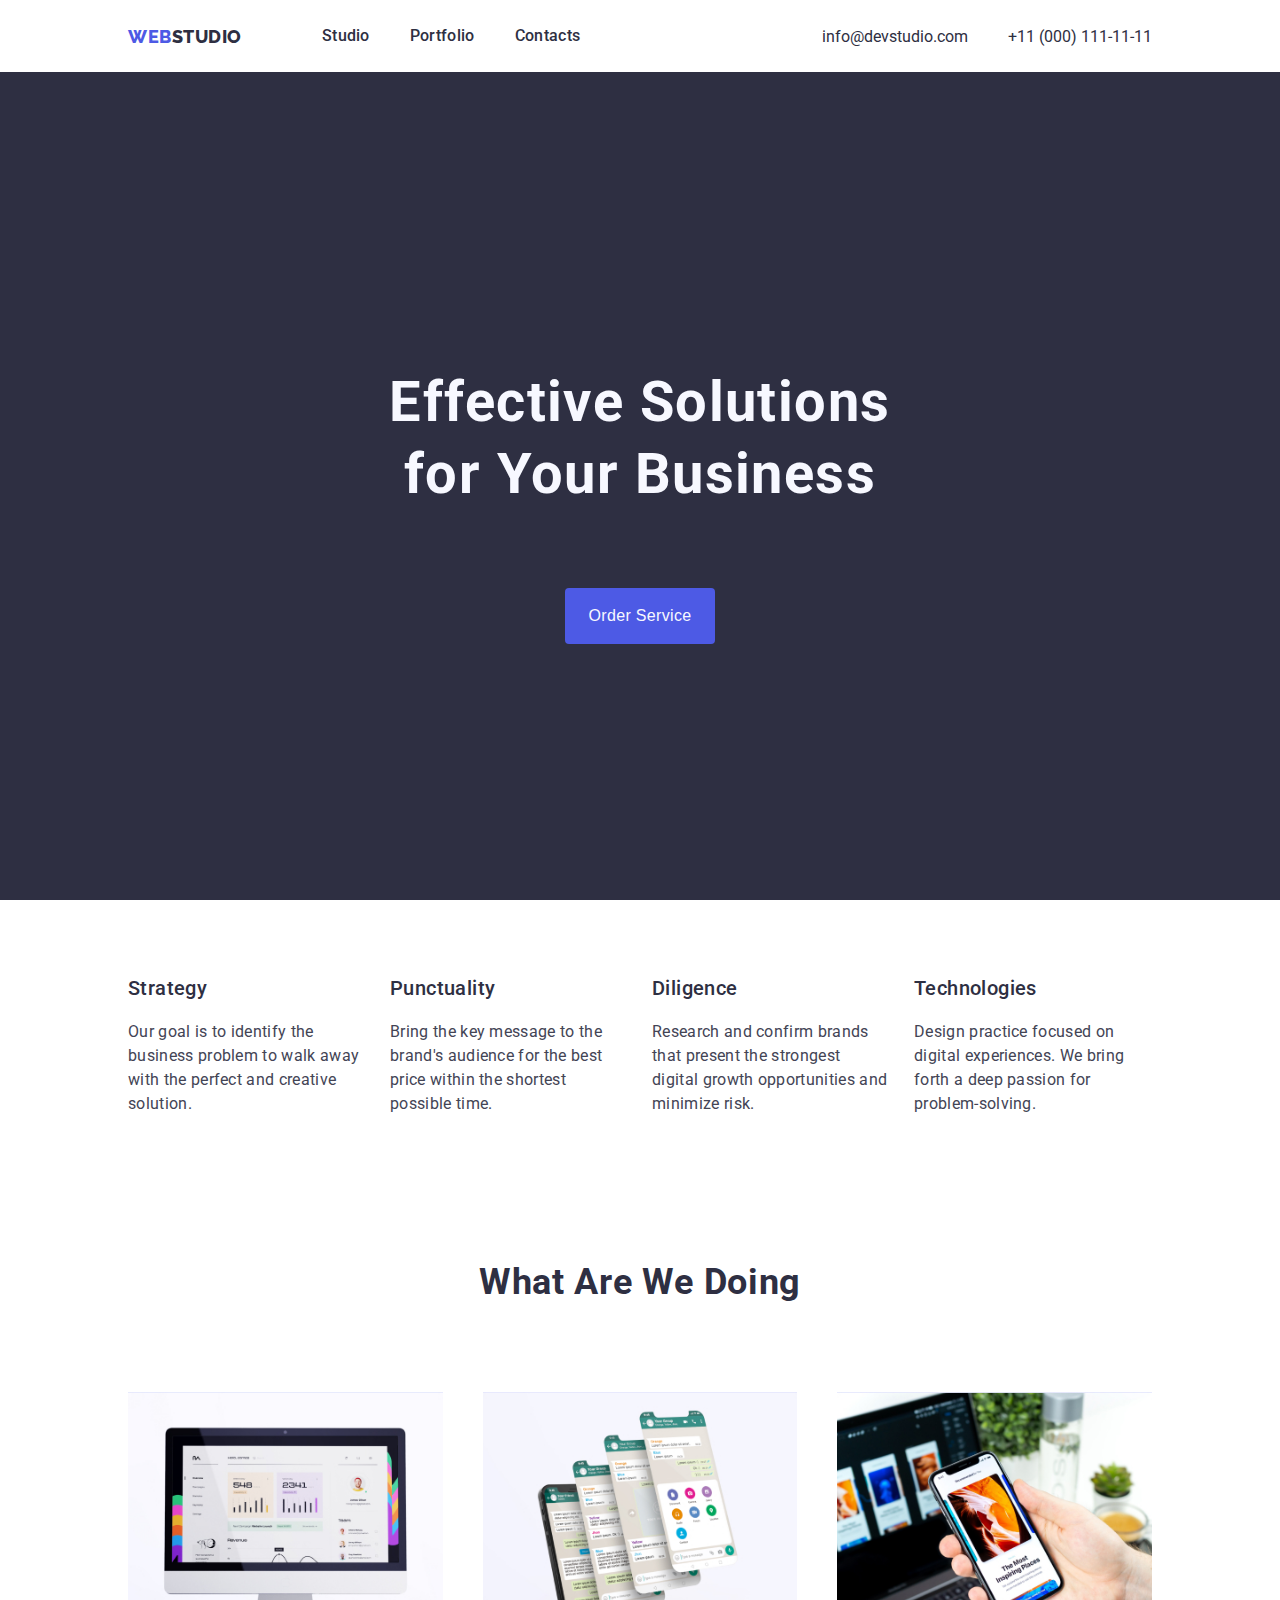
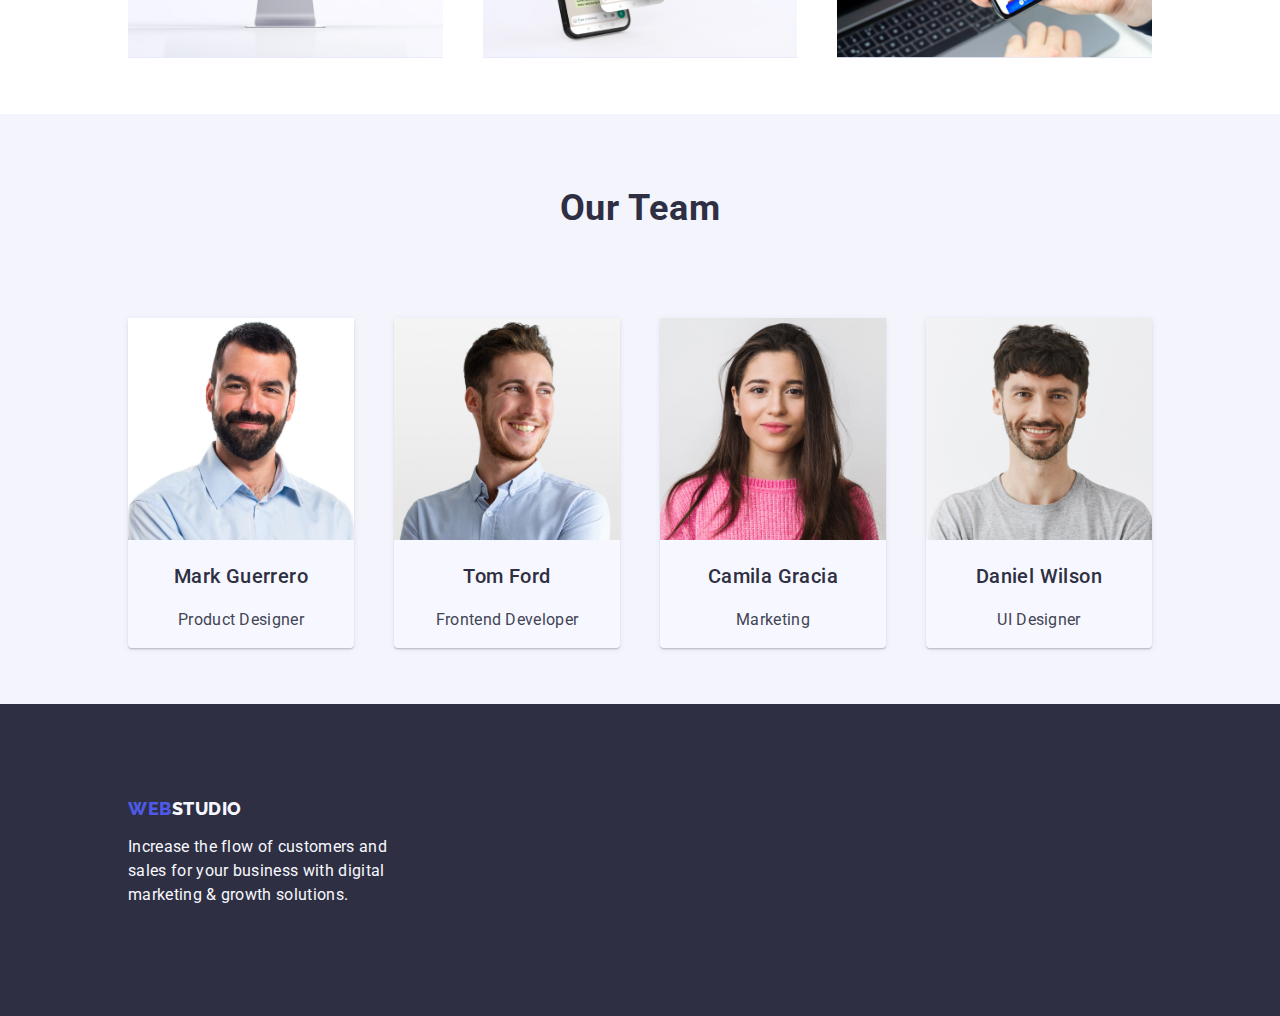
==== commit 58203c8c: "fix" ====
--- a/index.html
+++ b/index.html
@@ -47,6 +47,9 @@
         </section>
 
         <section class="about">
+            <h2 class="about-title" hidden>
+                Feature
+            </h2>
             <ul class="about-list">
                 <li class="about-list-item">
                     <h3>Strategy</h3>
--- a/css/styles.css
+++ b/css/styles.css
@@ -210,7 +210,7 @@
   background-color: var(--quaternary-color);
 }
 .team-title {
-  color: var(--primary-color);
+  color: var(--secondary-color);
   line-height: 48px;
   text-align: center;
   font-size: 36px;
@@ -241,7 +241,7 @@
   transform: scale(1.02);
 }
 .team-list-item h3 {
-  color: var(--primary-color);
+  color: var(--secondary-color);
   font-size: 20px;
   font-weight: 500;
   letter-spacing: 0.4px;
@@ -291,12 +291,12 @@
 }
 .filter-list-item .btn:active {
   transform: scale(0.95);
-  color: #E7E9FC;
-  background: #4D5AE5;
+  color: var(--tertiary-color);
+  background: var(--primary-color);
 }
 .filter-list-item .btn.active {
-  color: #E7E9FC;
-  background: #4D5AE5;
+  color: var(--tertiary-color);
+  background: var(--primary-color);
   box-shadow: 0px 4px 8px rgba(0, 0, 0, 0.08);
 }
 .portfolio-list {
@@ -311,7 +311,7 @@
 .portfolio-list-item {
   box-shadow: 0px 2px 1px 0px rgba(46, 47, 66, 0.08), 0px 1px 1px 0px rgba(46, 47, 66, 0.16), 0px 1px 6px 0px rgba(46, 47, 66, 0.08);
   width: calc(33.333% - 40px);
-  background-color: #fff;
+  background-color: var(--tertiary-color);
   border-radius: 4px;
   transition: all 0.2s ease-in-out;
   overflow: hidden;
@@ -327,14 +327,14 @@
   border: 1px solid #E7E9FC;
 }
 .portfolio-list-item h2 {
-  color: #2E2F42;
+  color: var(--quinary-color);
   font-size: 20px;
   font-weight: 500;
   letter-spacing: 0.4px;
   padding: 0 16px;
 }
 .portfolio-list-item p {
-  color: #2E2F42;
+  color: var(--quinary-color);
   letter-spacing: 0.32px;
   padding: 0 16px;
 }
@@ -344,11 +344,11 @@
   align-items: flex-start;
   flex-direction: column;
   padding: 0 10%;
-  background-color: #2E2F42;
+  background-color: var(--secondary-color);
   height: 312px;
 }
 .footer-logo {
-  color: #F7F8FF;
+  color: var(--tertiary-color);
   font-family: Raleway;
   font-size: 18px;
   font-style: normal;
@@ -359,10 +359,10 @@
   margin-right: 40px;
 }
 .footer-logo-span {
-  color: #4D5AE5;
+  color: var(--primary-color);
 }
 .footer p {
-  color: #F7F8FF;
+  color: var(--tertiary-color);
   width: 264px;
   line-height: 24px;
   letter-spacing: 0.32px;
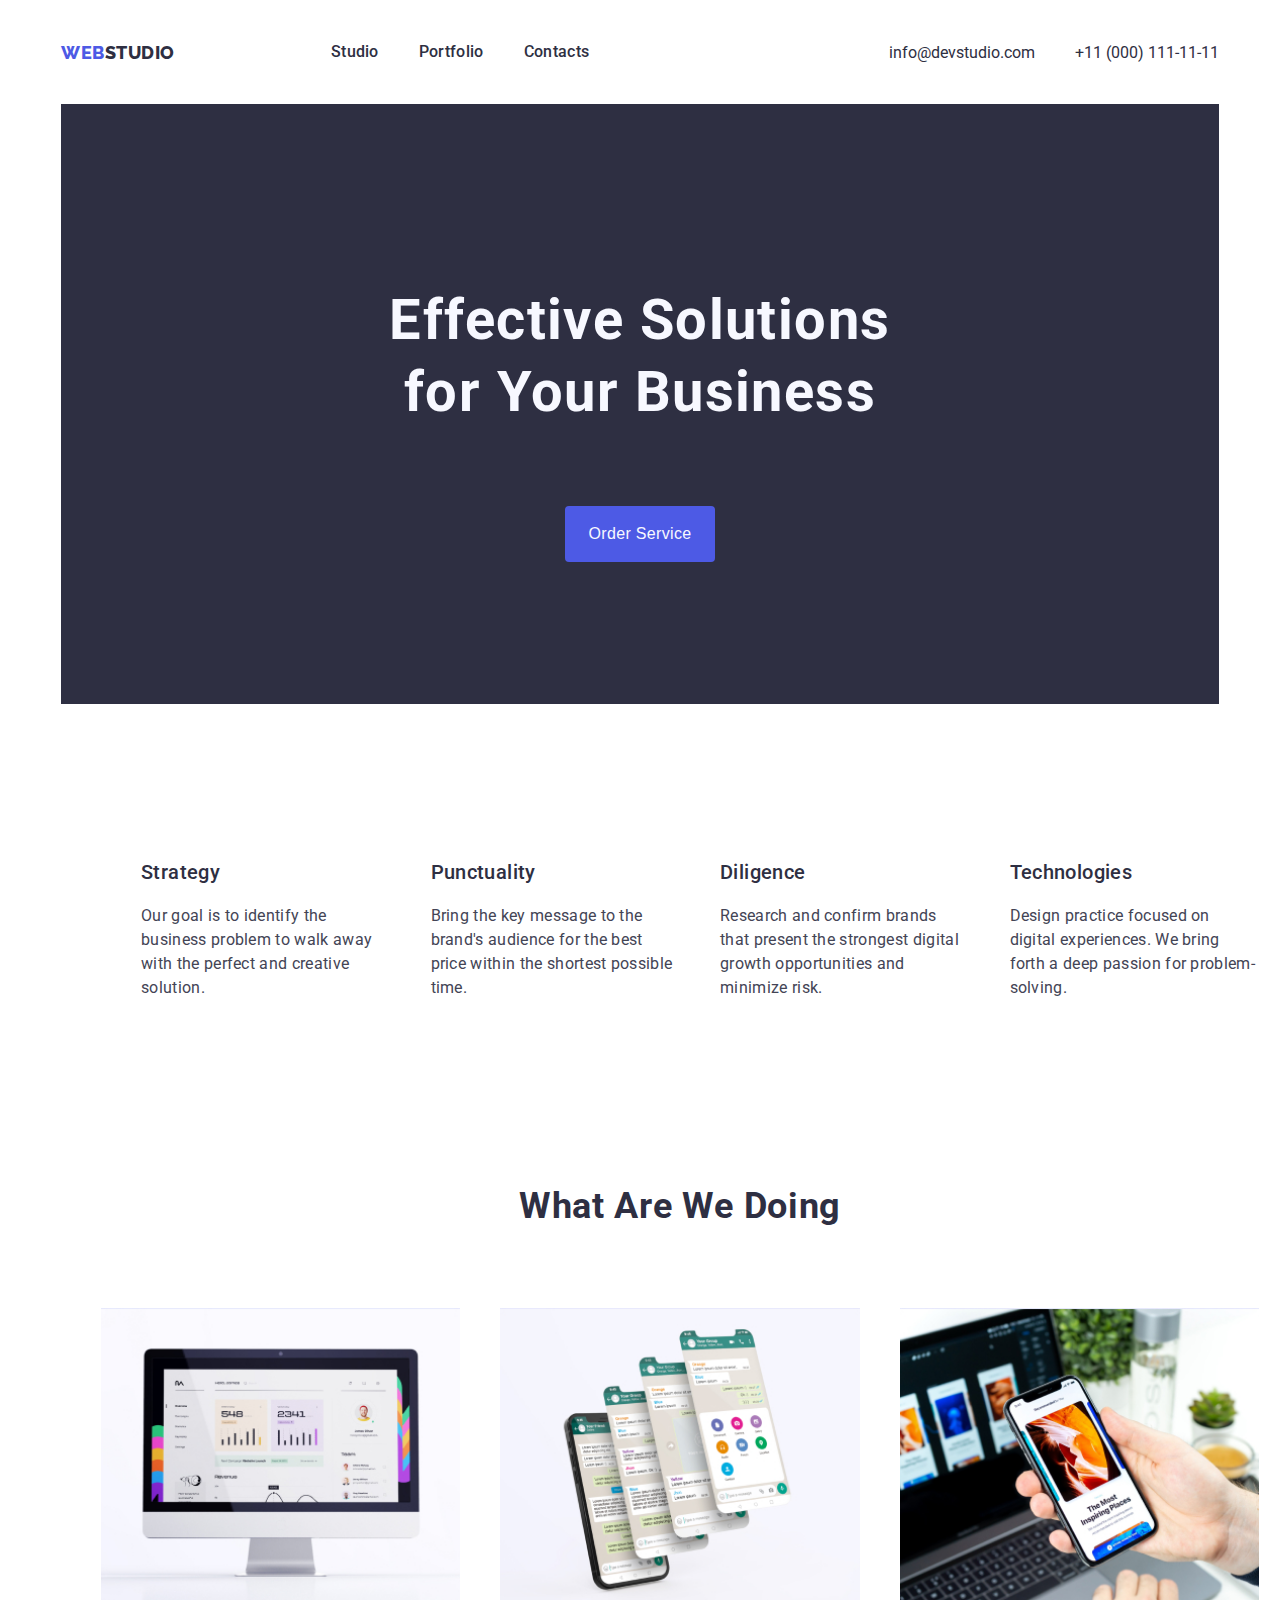
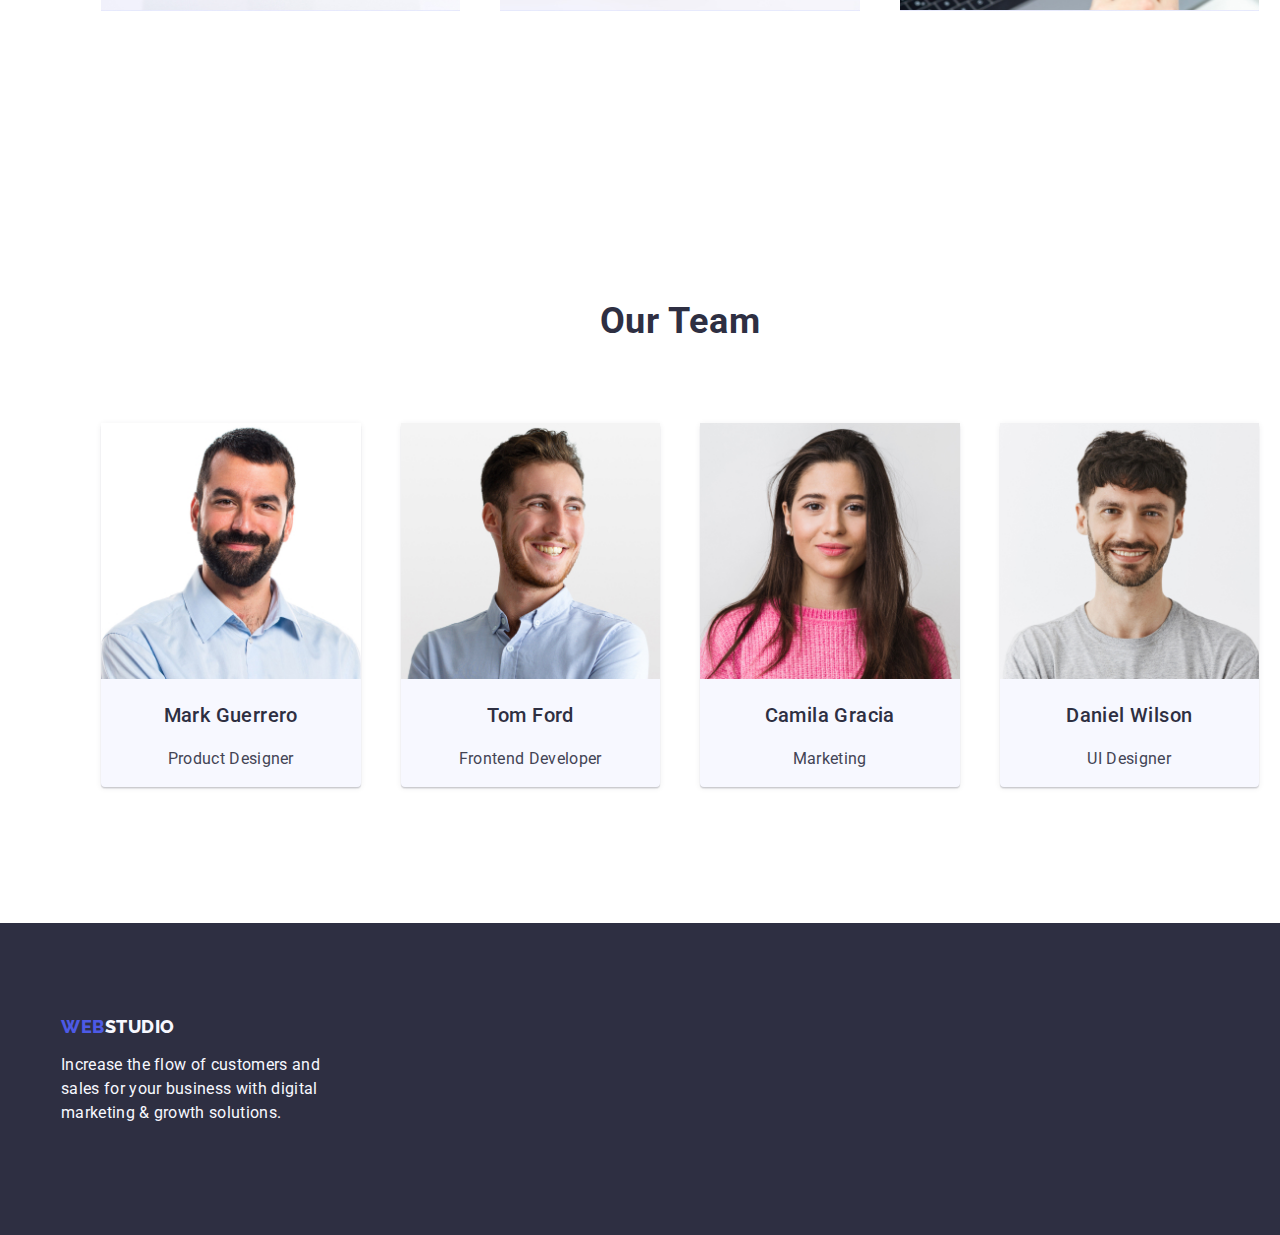
==== commit f2ca3f13: "update text and styles" ====
--- a/index.html
+++ b/index.html
@@ -1,131 +1,142 @@
 <!DOCTYPE html>
 <html lang="en">
+
 <head>
     <meta charset="UTF-8">
     <meta name="viewport" content="width=device-width, initial-scale=1.0">
-    <title>Homework #1</title>
+    <title>Homework #2 - Home</title>
     <link rel="stylesheet" href="css/styles.css">
     <link rel="preconnect" href="https://fonts.googleapis.com">
     <link rel="preconnect" href="https://fonts.gstatic.com" crossorigin>
-    <link href="https://fonts.googleapis.com/css2?family=Raleway:wght@800&family=Roboto:wght@400;500;700;900&display=swap" rel="stylesheet">
+    <link
+        href="https://fonts.googleapis.com/css2?family=Raleway:wght@800&family=Roboto:wght@400;500;700;900&display=swap"
+        rel="stylesheet">
     <link rel="stylesheet" href="https://cdn.jsdelivr.net/npm/bootstrap-icons@1.10.5/font/bootstrap-icons.css">
 </head>
+
 <body>
-    <header>
-        <nav class="nav">
-            <a href="index.html" class="logo">
-                <span class="logo-span">Web</span>Studio
+    <div class="container">
+        <header>
+            <nav class="nav">
+                <a href="index.html" class="logo">
+                    <span class="logo-span">Web</span>Studio
+                </a>
+                <ul class="nav-list">
+                    <li class="nav-list-item">
+                        <a href="index.html">Studio</a>
+                    </li>
+                    <li class="nav-list-item">
+                        <a href="portfolio.html">Portfolio</a>
+                    </li>
+                    <li class="nav-list-item">
+                        <a href="contacts.html">Contacts</a>
+                    </li>
+                </ul>
+            </nav>
+
+            <address class="address">
+                <a href="mailto:info@devstudio.com">info@devstudio.com</a>
+                <a href="tel:+380000000000">+11 (000) 111-11-11</a>
+            </address>
+        </header>
+
+        <main>
+            <section class="section hero">
+                <h1 class="hero-title">
+                    Effective Solutions for Your Business
+                </h1>
+
+                <button type="button" class="hero-btn">
+                    Order Service
+                </button>
+            </section>
+
+            <section class="section about">
+                <h2 class="about-title" hidden>
+                    Feature
+                </h2>
+                <ul class="about-list">
+                    <li class="about-list-item">
+                        <h3>Strategy</h3>
+                        <p>Our goal is to identify the business problem to walk away with the perfect and creative
+                            solution.</p>
+                    </li>
+                    <li class="about-list-item">
+                        <h3>Punctuality</h3>
+                        <p>Bring the key message to the brand's audience for the best price within the shortest possible
+                            time.</p>
+                    </li>
+                    <li class="about-list-item">
+                        <h3>Diligence</h3>
+                        <p>Research and confirm brands that present the strongest digital growth opportunities and
+                            minimize risk.</p>
+                    </li>
+                    <li class="about-list-item">
+                        <h3>Technologies</h3>
+                        <p>Design practice focused on digital experiences. We bring forth a deep passion for
+                            problem-solving.</p>
+                    </li>
+                </ul>
+            </section>
+
+            <section class="section services">
+                <h2 class="services-title">
+                    What are we doing
+                </h2>
+
+                <ul class="services-list">
+                    <li class="services-list-item">
+                        <img src="images/rectangle-71.jpg" alt="web design">
+                    </li>
+                    <li class="services-list-item">
+                        <img src="images/rectangle-72.jpg" alt="web design">
+                    </li>
+                    <li class="services-list-item">
+                        <img src="images/rectangle-73.jpg" alt="web design">
+                    </li>
+                </ul>
+            </section>
+
+            <section class="section team">
+                <h2 class="team-title">
+                    Our Team
+                </h2>
+
+                <ul class="team-list">
+                    <li class="team-list-item">
+                        <img src="images/img1.jpg" alt="Mark Guerrero Image">
+                        <h3>Mark Guerrero</h3>
+                        <p>Product Designer</p>
+                    </li>
+                    <li class="team-list-item">
+                        <img src="images/img2.jpg" alt="Tom Ford Image">
+                        <h3>Tom Ford</h3>
+                        <p>Frontend Developer</p>
+                    </li>
+                    <li class="team-list-item">
+                        <img src="images/img3.jpg" alt="Camila Gracia Image">
+                        <h3>Camila Gracia</h3>
+                        <p>Marketing</p>
+                    </li>
+                    <li class="team-list-item">
+                        <img src="images/img4.jpg" alt="Daniel Wilson Image">
+                        <h3>Daniel Wilson</h3>
+                        <p>UI Designer</p>
+                    </li>
+                </ul>
+            </section>
+        </main>
+
+        <footer class="footer">
+            <a href="index.html" class="footer-logo">
+                <span class="footer-logo-span">Web</span>Studio
             </a>
-            <ul class="nav-list">
-                <li class="nav-list-item">
-                    <a href="index.html">Studio</a>
-                </li>
-                <li class="nav-list-item">
-                    <a href="portfolio.html">Portfolio</a>
-                </li>
-                <li class="nav-list-item">
-                    <a href="contacts.html">Contacts</a>
-                </li>
-            </ul>
-        </nav>
 
-        <address class="address">
-            <a href="mailto:info@devstudio.com">info@devstudio.com</a>
-            <a href="tel:+380000000000">+11 (000) 111-11-11</a>
-        </address>
-    </header>
+            <p>
+                Increase the flow of customers and sales for your business with digital marketing & growth solutions.
+            </p>
+        </footer>
+    </div>
+</body>
 
-    <main>
-        <section class="hero">
-            <h1 class="hero-title">
-                Effective Solutions for Your Business
-            </h1>
-
-            <button type="button" class="hero-btn">
-                Order Service
-            </button>
-        </section>
-
-        <section class="about">
-            <h2 class="about-title" hidden>
-                Feature
-            </h2>
-            <ul class="about-list">
-                <li class="about-list-item">
-                    <h3>Strategy</h3>
-                    <p>Our goal is to identify the business problem to walk away with the perfect and creative solution.</p>
-                </li>
-                <li class="about-list-item">
-                    <h3>Punctuality</h3>
-                    <p>Bring the key message to the brand's audience for the best price within the shortest possible time.</p>
-                </li>
-                <li class="about-list-item">
-                    <h3>Diligence</h3>
-                    <p>Research and confirm brands that present the strongest digital growth opportunities and minimize risk.</p>
-                </li>
-                <li class="about-list-item">
-                    <h3>Technologies</h3>
-                    <p>Design practice focused on digital experiences. We bring forth a deep passion for problem-solving.</p>
-                </li>
-            </ul>
-        </section>
-
-        <section class="services">
-            <h2 class="services-title">
-                What are we doing
-            </h2>
-
-            <ul class="services-list">
-                <li class="services-list-item">
-                    <img src="images/rectangle-71.jpg" alt="web design">
-                </li>
-                <li class="services-list-item">
-                    <img src="images/rectangle-72.jpg" alt="web design">
-                </li>
-                <li class="services-list-item">
-                    <img src="images/rectangle-73.jpg" alt="web design">
-                </li>
-            </ul>
-        </section>
-
-        <section class="team">
-            <h2 class="team-title">
-                Our Team
-            </h2>
-
-            <ul class="team-list">
-                <li class="team-list-item">
-                    <img src="images/img1.jpg" alt="Mark Guerrero Image">
-                    <h3>Mark Guerrero</h3>
-                    <p>Product Designer</p>
-                </li>
-                <li class="team-list-item">
-                    <img src="images/img2.jpg" alt="Tom Ford Image">
-                    <h3>Tom Ford</h3>
-                    <p>Frontend Developer</p>
-                </li>
-                <li class="team-list-item">
-                    <img src="images/img3.jpg" alt="Camila Gracia Image">
-                    <h3>Camila Gracia</h3>
-                    <p>Marketing</p>
-                </li>
-                <li class="team-list-item">
-                    <img src="images/img4.jpg" alt="Daniel Wilson Image">
-                    <h3>Daniel Wilson</h3>
-                    <p>UI Designer</p>
-                </li>
-            </ul>
-        </section>
-    </main>
-
-    <footer class="footer">
-        <a href="index.html" class="footer-logo">
-            <span class="footer-logo-span">Web</span>Studio
-        </a>
-
-        <p>
-            Increase the flow of customers and sales for your business with digital marketing & growth solutions.
-        </p>
-    </footer>
-</body>
 </html>--- a/css/styles.css
+++ b/css/styles.css
@@ -12,19 +12,30 @@
   font-family: "Roboto", sans-serif;
 }
 
+.container{
+    display: flex;
+    flex-direction: column;
+    justify-content: center;
+    align-items: center;
+    max-width: 1158px;
+    width: 100%;
+    margin: 0 auto;
+}
+
 header {
-  display: flex;
-  justify-content: center;
-  align-items: center;
-  height: 72px;
-  padding: 0 10%;
+    display: flex;
+    justify-content: center;
+    align-items: center;
+    width: 100%;
+    background: #FFFFFF;
+    padding: 24px 40px;
 }
 
 .nav{
-  display: flex;
-  justify-content: space-between;
-  align-items: center;
-  gap: 40px;
+    display: flex;
+    justify-content: space-between;
+    align-items: center;
+    gap: 76px;
 }
 
 .nav .logo {
@@ -43,13 +54,11 @@
 }
 
 .nav-list {
-  display: flex;
-  justify-content: space-between;
-  align-items: center;
-  list-style: none;
-  margin: 0;
-  padding: 0;
-  gap: 40px;
+    display: flex;
+    justify-content: space-between;
+    align-items: center;
+    gap: 40px;
+    list-style: none;
 }
 
 .nav-list .nav-list-item {
@@ -59,10 +68,10 @@
   line-height: 24px;
 }
 
-.nav-list .nav-list-item a {
-  color: var(--secondary-color);
-  font-weight: 500;
-  text-decoration: none;
+.nav-list-item a {
+    font-weight: 500;
+    color: #2E2F42;
+    text-decoration: none;
 }
 
 .nav-list-item a:hover {
@@ -74,10 +83,10 @@
 }
 
 .address {
-  display: flex;
-  align-items: flex-end;
-  gap: 40px;
-  margin-left: auto;
+    display: flex;
+    align-items: flex-start;
+    gap: 40px;
+    margin-left: auto;
 }
 
 .address a {
@@ -91,21 +100,25 @@
   color: var(--primary-color);
 }
 
-main {
-  display: flex;
-  justify-content: center;
-  align-items: center;
-  flex-direction: column;
-}
-.hero {
-  display: flex;
-  justify-content: center;
-  align-items: center;
-  flex-direction: column;
-  gap: 40px;
-  height: calc(100vh - 72px);
-  width: 100%;
-  background-color: var(--secondary-color);
+main{
+    display: block;
+    width: 100%;
+}
+
+.section{
+    margin: 0;
+    width: 100%;
+    height: auto;
+    display: flex;
+}
+
+.hero{
+    justify-content: center;
+    align-items: center;
+    flex-direction: column;
+    gap: 40px;
+    background-color: var(--secondary-color);
+    height: 600px;
 }
 .hero-title {
   letter-spacing: 1.44px;
@@ -140,16 +153,16 @@
   background-color: var(--primary-color);
   transform: scale(0.98);
 }
-.about {
-  display: flex;
-  justify-content: center;
-  align-items: center;
-  padding: 40px 10%;
-}
-.about-list {
-  display: flex;
-  gap: 24px;
-  padding: 0;
+.about{
+    flex-direction: column;
+    gap: 32px;
+    padding: 120px 40px;
+}
+.about-list{
+    display: flex;
+    justify-content: space-between;
+    align-items: center;
+    gap: 40px;
 }
 .about-list-item {
   width: 25%;
@@ -168,13 +181,12 @@
   letter-spacing: 0.32px;
   line-height: 1.5;
 }
-.services {
-  display: flex;
-  justify-content: center;
-  align-items: center;
-  flex-direction: column;
-  gap: 40px;
-  padding: 40px 10%;
+.services{
+    justify-content: center;
+    align-items: center;
+    flex-direction: column;
+    gap: 32px;
+    padding: 0 40px 120px;
 }
 .services-title {
   color: var(--secondary-color);
@@ -200,14 +212,13 @@
 .services-list img:hover {
   transform: scale(1.1);
 }
-.team {
-  display: flex;
-  justify-content: center;
-  align-items: center;
-  flex-direction: column;
-  gap: 40px;
-  padding: 40px 10%;
-  background-color: var(--quaternary-color);
+.team{
+    justify-content: center;
+    align-items: center;
+    flex-direction: column;
+    gap: 32px;
+    padding: 120px 40px;
+    background-color: var(--cloud);
 }
 .team-title {
   color: var(--secondary-color);
@@ -346,6 +357,7 @@
   padding: 0 10%;
   background-color: var(--secondary-color);
   height: 312px;
+  width: 100%;
 }
 .footer-logo {
   color: var(--tertiary-color);
